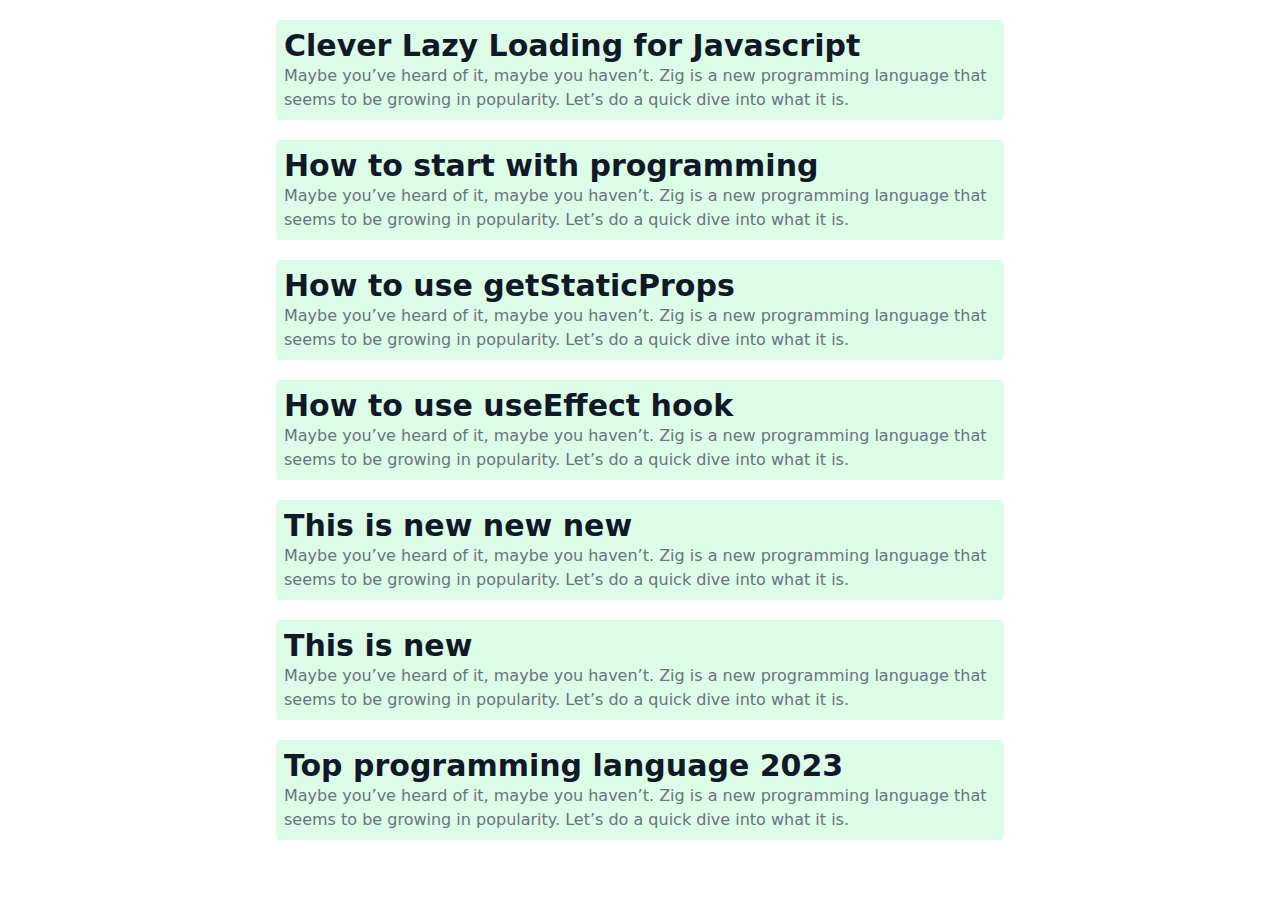
==== blogs/index.html @ 8b340e4c "pushing the html demo" ====
<!DOCTYPE html><html><head><meta charSet="utf-8"/><meta name="viewport" content="width=device-width"/><meta name="next-head-count" content="2"/><link rel="preload" href="/_next/static/css/0a3bbf85bc4229f4.css" as="style"/><link rel="stylesheet" href="/_next/static/css/0a3bbf85bc4229f4.css" data-n-g=""/><noscript data-n-css=""></noscript><script defer="" nomodule="" src="/_next/static/chunks/polyfills-c67a75d1b6f99dc8.js"></script><script src="/_next/static/chunks/webpack-69bfa6990bb9e155.js" defer=""></script><script src="/_next/static/chunks/framework-4556c45dd113b893.js" defer=""></script><script src="/_next/static/chunks/main-1a5ef2ee6643c975.js" defer=""></script><script src="/_next/static/chunks/pages/_app-eb9adc94ba1e5162.js" defer=""></script><script src="/_next/static/chunks/664-fe1f0ac1dd157bd4.js" defer=""></script><script src="/_next/static/chunks/pages/blogs-8a24fe1b45ade0fd.js" defer=""></script><script src="/_next/static/FHMvAPvZ71xVHQIT64Vzz/_buildManifest.js" defer=""></script><script src="/_next/static/FHMvAPvZ71xVHQIT64Vzz/_ssgManifest.js" defer=""></script></head><body><div id="__next"><div class="max-w-3xl mx-auto p-5 space-y-5"><div class="bg-green-100 p-2 rounded"><h1 class="text-gray-900 text-3xl font-semibold">Clever Lazy Loading for Javascript</h1><p class="text-gray-500">Maybe you’ve heard of it, maybe you haven’t. Zig is a new programming language that seems to be growing in popularity. Let’s do a quick dive into what it is.</p></div><div class="bg-green-100 p-2 rounded"><h1 class="text-gray-900 text-3xl font-semibold">How to start with programming</h1><p class="text-gray-500">Maybe you’ve heard of it, maybe you haven’t. Zig is a new programming language that seems to be growing in popularity. Let’s do a quick dive into what it is.</p></div><div class="bg-green-100 p-2 rounded"><h1 class="text-gray-900 text-3xl font-semibold">How to use getStaticProps</h1><p class="text-gray-500">Maybe you’ve heard of it, maybe you haven’t. Zig is a new programming language that seems to be growing in popularity. Let’s do a quick dive into what it is.</p></div><div class="bg-green-100 p-2 rounded"><h1 class="text-gray-900 text-3xl font-semibold">How to use useEffect hook</h1><p class="text-gray-500">Maybe you’ve heard of it, maybe you haven’t. Zig is a new programming language that seems to be growing in popularity. Let’s do a quick dive into what it is.</p></div><div class="bg-green-100 p-2 rounded"><h1 class="text-gray-900 text-3xl font-semibold">This is new new new</h1><p class="text-gray-500">Maybe you’ve heard of it, maybe you haven’t. Zig is a new programming language that seems to be growing in popularity. Let’s do a quick dive into what it is.</p></div><div class="bg-green-100 p-2 rounded"><h1 class="text-gray-900 text-3xl font-semibold">This is new</h1><p class="text-gray-500">Maybe you’ve heard of it, maybe you haven’t. Zig is a new programming language that seems to be growing in popularity. Let’s do a quick dive into what it is.</p></div><div class="bg-green-100 p-2 rounded"><h1 class="text-gray-900 text-3xl font-semibold">Top programming language 2023</h1><p class="text-gray-500">Maybe you’ve heard of it, maybe you haven’t. Zig is a new programming language that seems to be growing in popularity. Let’s do a quick dive into what it is.</p></div></div></div><script id="__NEXT_DATA__" type="application/json">{"props":{"pageProps":{"posts":[{"title":"Clever Lazy Loading for Javascript","meta":"Maybe you’ve heard of it, maybe you haven’t. Zig is a new programming language that seems to be growing in popularity. Let’s do a quick dive into what it is.","slug":"clever-lazy-loading-for-javascript"},{"title":"How to start with programming","meta":"Maybe you’ve heard of it, maybe you haven’t. Zig is a new programming language that seems to be growing in popularity. Let’s do a quick dive into what it is.","slug":"how-to-start-with-programming"},{"title":"How to use getStaticProps","meta":"Maybe you’ve heard of it, maybe you haven’t. Zig is a new programming language that seems to be growing in popularity. Let’s do a quick dive into what it is.","slug":"how-to-use-getstaticprops"},{"title":"How to use useEffect hook","meta":"Maybe you’ve heard of it, maybe you haven’t. Zig is a new programming language that seems to be growing in popularity. Let’s do a quick dive into what it is.","slug":"how-to-use-useEffect-hook"},{"title":"This is new new new","meta":"Maybe you’ve heard of it, maybe you haven’t. Zig is a new programming language that seems to be growing in popularity. Let’s do a quick dive into what it is.","slug":"this-is-new-no-two"},{"title":"This is new","meta":"Maybe you’ve heard of it, maybe you haven’t. Zig is a new programming language that seems to be growing in popularity. Let’s do a quick dive into what it is.","slug":"this-is-new"},{"title":"Top programming language 2023","meta":"Maybe you’ve heard of it, maybe you haven’t. Zig is a new programming language that seems to be growing in popularity. Let’s do a quick dive into what it is.","slug":"top-programming-language-2023"}]},"__N_SSG":true},"page":"/blogs","query":{},"buildId":"FHMvAPvZ71xVHQIT64Vzz","isFallback":false,"gsp":true,"scriptLoader":[]}</script></body></html>
---- _next/static/css/0a3bbf85bc4229f4.css ----
/*
! tailwindcss v3.3.1 | MIT License | https://tailwindcss.com
*/*,:after,:before{box-sizing:border-box;border:0 solid #e5e7eb}:after,:before{--tw-content:""}html{line-height:1.5;-webkit-text-size-adjust:100%;-moz-tab-size:4;-o-tab-size:4;tab-size:4;font-family:ui-sans-serif,system-ui,-apple-system,BlinkMacSystemFont,Segoe UI,Roboto,Helvetica Neue,Arial,Noto Sans,sans-serif,Apple Color Emoji,Segoe UI Emoji,Segoe UI Symbol,Noto Color Emoji;font-feature-settings:normal;font-variation-settings:normal}body{margin:0;line-height:inherit}hr{height:0;color:inherit;border-top-width:1px}abbr:where([title]){-webkit-text-decoration:underline dotted;text-decoration:underline dotted}h1,h2,h3,h4,h5,h6{font-size:inherit;font-weight:inherit}a{color:inherit;text-decoration:inherit}b,strong{font-weight:bolder}code,kbd,pre,samp{font-family:ui-monospace,SFMono-Regular,Menlo,Monaco,Consolas,Liberation Mono,Courier New,monospace;font-size:1em}small{font-size:80%}sub,sup{font-size:75%;line-height:0;position:relative;vertical-align:baseline}sub{bottom:-.25em}sup{top:-.5em}table{text-indent:0;border-color:inherit;border-collapse:collapse}button,input,optgroup,select,textarea{font-family:inherit;font-size:100%;font-weight:inherit;line-height:inherit;color:inherit;margin:0;padding:0}button,select{text-transform:none}[type=button],[type=reset],[type=submit],button{-webkit-appearance:button;background-color:transparent;background-image:none}:-moz-focusring{outline:auto}:-moz-ui-invalid{box-shadow:none}progress{vertical-align:baseline}::-webkit-inner-spin-button,::-webkit-outer-spin-button{height:auto}[type=search]{-webkit-appearance:textfield;outline-offset:-2px}::-webkit-search-decoration{-webkit-appearance:none}::-webkit-file-upload-button{-webkit-appearance:button;font:inherit}summary{display:list-item}blockquote,dd,dl,figure,h1,h2,h3,h4,h5,h6,hr,p,pre{margin:0}fieldset{margin:0}fieldset,legend{padding:0}menu,ol,ul{list-style:none;margin:0;padding:0}textarea{resize:vertical}input::-moz-placeholder,textarea::-moz-placeholder{opacity:1;color:#9ca3af}input::placeholder,textarea::placeholder{opacity:1;color:#9ca3af}[role=button],button{cursor:pointer}:disabled{cursor:default}audio,canvas,embed,iframe,img,object,svg,video{display:block;vertical-align:middle}img,video{max-width:100%;height:auto}[hidden]{display:none}*,:after,:before{--tw-border-spacing-x:0;--tw-border-spacing-y:0;--tw-translate-x:0;--tw-translate-y:0;--tw-rotate:0;--tw-skew-x:0;--tw-skew-y:0;--tw-scale-x:1;--tw-scale-y:1;--tw-pan-x: ;--tw-pan-y: ;--tw-pinch-zoom: ;--tw-scroll-snap-strictness:proximity;--tw-ordinal: ;--tw-slashed-zero: ;--tw-numeric-figure: ;--tw-numeric-spacing: ;--tw-numeric-fraction: ;--tw-ring-inset: ;--tw-ring-offset-width:0px;--tw-ring-offset-color:#fff;--tw-ring-color:rgba(59,130,246,.5);--tw-ring-offset-shadow:0 0 #0000;--tw-ring-shadow:0 0 #0000;--tw-shadow:0 0 #0000;--tw-shadow-colored:0 0 #0000;--tw-blur: ;--tw-brightness: ;--tw-contrast: ;--tw-grayscale: ;--tw-hue-rotate: ;--tw-invert: ;--tw-saturate: ;--tw-sepia: ;--tw-drop-shadow: ;--tw-backdrop-blur: ;--tw-backdrop-brightness: ;--tw-backdrop-contrast: ;--tw-backdrop-grayscale: ;--tw-backdrop-hue-rotate: ;--tw-backdrop-invert: ;--tw-backdrop-opacity: ;--tw-backdrop-saturate: ;--tw-backdrop-sepia: }::backdrop{--tw-border-spacing-x:0;--tw-border-spacing-y:0;--tw-translate-x:0;--tw-translate-y:0;--tw-rotate:0;--tw-skew-x:0;--tw-skew-y:0;--tw-scale-x:1;--tw-scale-y:1;--tw-pan-x: ;--tw-pan-y: ;--tw-pinch-zoom: ;--tw-scroll-snap-strictness:proximity;--tw-ordinal: ;--tw-slashed-zero: ;--tw-numeric-figure: ;--tw-numeric-spacing: ;--tw-numeric-fraction: ;--tw-ring-inset: ;--tw-ring-offset-width:0px;--tw-ring-offset-color:#fff;--tw-ring-color:rgba(59,130,246,.5);--tw-ring-offset-shadow:0 0 #0000;--tw-ring-shadow:0 0 #0000;--tw-shadow:0 0 #0000;--tw-shadow-colored:0 0 #0000;--tw-blur: ;--tw-brightness: ;--tw-contrast: ;--tw-grayscale: ;--tw-hue-rotate: ;--tw-invert: ;--tw-saturate: ;--tw-sepia: ;--tw-drop-shadow: ;--tw-backdrop-blur: ;--tw-backdrop-brightness: ;--tw-backdrop-contrast: ;--tw-backdrop-grayscale: ;--tw-backdrop-hue-rotate: ;--tw-backdrop-invert: ;--tw-backdrop-opacity: ;--tw-backdrop-saturate: ;--tw-backdrop-sepia: }.prose{color:var(--tw-prose-body);max-width:65ch}.prose :where(p):not(:where([class~=not-prose] *)){margin-top:1.25em;margin-bottom:1.25em}.prose :where([class~=lead]):not(:where([class~=not-prose] *)){color:var(--tw-prose-lead);font-size:1.25em;line-height:1.6;margin-top:1.2em;margin-bottom:1.2em}.prose :where(a):not(:where([class~=not-prose] *)){color:var(--tw-prose-links);text-decoration:underline;font-weight:500}.prose :where(strong):not(:where([class~=not-prose] *)){color:var(--tw-prose-bold);font-weight:600}.prose :where(a strong):not(:where([class~=not-prose] *)){color:inherit}.prose :where(blockquote strong):not(:where([class~=not-prose] *)){color:inherit}.prose :where(thead th strong):not(:where([class~=not-prose] *)){color:inherit}.prose :where(ol):not(:where([class~=not-prose] *)){list-style-type:decimal;margin-top:1.25em;margin-bottom:1.25em;padding-left:1.625em}.prose :where(ol[type=A]):not(:where([class~=not-prose] *)){list-style-type:upper-alpha}.prose :where(ol[type=a]):not(:where([class~=not-prose] *)){list-style-type:lower-alpha}.prose :where(ol[type=A s]):not(:where([class~=not-prose] *)){list-style-type:upper-alpha}.prose :where(ol[type=a s]):not(:where([class~=not-prose] *)){list-style-type:lower-alpha}.prose :where(ol[type=I]):not(:where([class~=not-prose] *)){list-style-type:upper-roman}.prose :where(ol[type=i]):not(:where([class~=not-prose] *)){list-style-type:lower-roman}.prose :where(ol[type=I s]):not(:where([class~=not-prose] *)){list-style-type:upper-roman}.prose :where(ol[type=i s]):not(:where([class~=not-prose] *)){list-style-type:lower-roman}.prose :where(ol[type="1"]):not(:where([class~=not-prose] *)){list-style-type:decimal}.prose :where(ul):not(:where([class~=not-prose] *)){list-style-type:disc;margin-top:1.25em;margin-bottom:1.25em;padding-left:1.625em}.prose :where(ol>li):not(:where([class~=not-prose] *))::marker{font-weight:400;color:var(--tw-prose-counters)}.prose :where(ul>li):not(:where([class~=not-prose] *))::marker{color:var(--tw-prose-bullets)}.prose :where(hr):not(:where([class~=not-prose] *)){border-color:var(--tw-prose-hr);border-top-width:1px;margin-top:3em;margin-bottom:3em}.prose :where(blockquote):not(:where([class~=not-prose] *)){font-weight:500;font-style:italic;color:var(--tw-prose-quotes);border-left-width:.25rem;border-left-color:var(--tw-prose-quote-borders);quotes:"\201C""\201D""\2018""\2019";margin-top:1.6em;margin-bottom:1.6em;padding-left:1em}.prose :where(blockquote p:first-of-type):not(:where([class~=not-prose] *)):before{content:open-quote}.prose :where(blockquote p:last-of-type):not(:where([class~=not-prose] *)):after{content:close-quote}.prose :where(h1):not(:where([class~=not-prose] *)){color:var(--tw-prose-headings);font-weight:800;font-size:2.25em;margin-top:0;margin-bottom:.8888889em;line-height:1.1111111}.prose :where(h1 strong):not(:where([class~=not-prose] *)){font-weight:900;color:inherit}.prose :where(h2):not(:where([class~=not-prose] *)){color:var(--tw-prose-headings);font-weight:700;font-size:1.5em;margin-top:2em;margin-bottom:1em;line-height:1.3333333}.prose :where(h2 strong):not(:where([class~=not-prose] *)){font-weight:800;color:inherit}.prose :where(h3):not(:where([class~=not-prose] *)){color:var(--tw-prose-headings);font-weight:600;font-size:1.25em;margin-top:1.6em;margin-bottom:.6em;line-height:1.6}.prose :where(h3 strong):not(:where([class~=not-prose] *)){font-weight:700;color:inherit}.prose :where(h4):not(:where([class~=not-prose] *)){color:var(--tw-prose-headings);font-weight:600;margin-top:1.5em;margin-bottom:.5em;line-height:1.5}.prose :where(h4 strong):not(:where([class~=not-prose] *)){font-weight:700;color:inherit}.prose :where(img):not(:where([class~=not-prose] *)){margin-top:2em;margin-bottom:2em}.prose :where(figure>*):not(:where([class~=not-prose] *)){margin-top:0;margin-bottom:0}.prose :where(figcaption):not(:where([class~=not-prose] *)){color:var(--tw-prose-captions);font-size:.875em;line-height:1.4285714;margin-top:.8571429em}.prose :where(code):not(:where([class~=not-prose] *)){color:var(--tw-prose-code);font-weight:600;font-size:.875em}.prose :where(code):not(:where([class~=not-prose] *)):before{content:"`"}.prose :where(code):not(:where([class~=not-prose] *)):after{content:"`"}.prose :where(a code):not(:where([class~=not-prose] *)){color:inherit}.prose :where(h1 code):not(:where([class~=not-prose] *)){color:inherit}.prose :where(h2 code):not(:where([class~=not-prose] *)){color:inherit;font-size:.875em}.prose :where(h3 code):not(:where([class~=not-prose] *)){color:inherit;font-size:.9em}.prose :where(h4 code):not(:where([class~=not-prose] *)){color:inherit}.prose :where(blockquote code):not(:where([class~=not-prose] *)){color:inherit}.prose :where(thead th code):not(:where([class~=not-prose] *)){color:inherit}.prose :where(pre):not(:where([class~=not-prose] *)){color:var(--tw-prose-pre-code);background-color:var(--tw-prose-pre-bg);overflow-x:auto;font-weight:400;font-size:.875em;line-height:1.7142857;margin-top:1.7142857em;margin-bottom:1.7142857em;border-radius:.375rem;padding:.8571429em 1.1428571em}.prose :where(pre code):not(:where([class~=not-prose] *)){background-color:transparent;border-width:0;border-radius:0;padding:0;font-weight:inherit;color:inherit;font-size:inherit;font-family:inherit;line-height:inherit}.prose :where(pre code):not(:where([class~=not-prose] *)):before{content:none}.prose :where(pre code):not(:where([class~=not-prose] *)):after{content:none}.prose :where(table):not(:where([class~=not-prose] *)){width:100%;table-layout:auto;text-align:left;margin-top:2em;margin-bottom:2em;font-size:.875em;line-height:1.7142857}.prose :where(thead):not(:where([class~=not-prose] *)){border-bottom-width:1px;border-bottom-color:var(--tw-prose-th-borders)}.prose :where(thead th):not(:where([class~=not-prose] *)){color:var(--tw-prose-headings);font-weight:600;vertical-align:bottom;padding-right:.5714286em;padding-bottom:.5714286em;padding-left:.5714286em}.prose :where(tbody tr):not(:where([class~=not-prose] *)){border-bottom-width:1px;border-bottom-color:var(--tw-prose-td-borders)}.prose :where(tbody tr:last-child):not(:where([class~=not-prose] *)){border-bottom-width:0}.prose :where(tbody td):not(:where([class~=not-prose] *)){vertical-align:baseline}.prose :where(tfoot):not(:where([class~=not-prose] *)){border-top-width:1px;border-top-color:var(--tw-prose-th-borders)}.prose :where(tfoot td):not(:where([class~=not-prose] *)){vertical-align:top}.prose{--tw-prose-body:#374151;--tw-prose-headings:#111827;--tw-prose-lead:#4b5563;--tw-prose-links:#111827;--tw-prose-bold:#111827;--tw-prose-counters:#6b7280;--tw-prose-bullets:#d1d5db;--tw-prose-hr:#e5e7eb;--tw-prose-quotes:#111827;--tw-prose-quote-borders:#e5e7eb;--tw-prose-captions:#6b7280;--tw-prose-code:#111827;--tw-prose-pre-code:#e5e7eb;--tw-prose-pre-bg:#1f2937;--tw-prose-th-borders:#d1d5db;--tw-prose-td-borders:#e5e7eb;--tw-prose-invert-body:#d1d5db;--tw-prose-invert-headings:#fff;--tw-prose-invert-lead:#9ca3af;--tw-prose-invert-links:#fff;--tw-prose-invert-bold:#fff;--tw-prose-invert-counters:#9ca3af;--tw-prose-invert-bullets:#4b5563;--tw-prose-invert-hr:#374151;--tw-prose-invert-quotes:#f3f4f6;--tw-prose-invert-quote-borders:#374151;--tw-prose-invert-captions:#9ca3af;--tw-prose-invert-code:#fff;--tw-prose-invert-pre-code:#d1d5db;--tw-prose-invert-pre-bg:rgba(0,0,0,.5);--tw-prose-invert-th-borders:#4b5563;--tw-prose-invert-td-borders:#374151;font-size:1rem;line-height:1.75}.prose :where(video):not(:where([class~=not-prose] *)){margin-top:2em;margin-bottom:2em}.prose :where(figure):not(:where([class~=not-prose] *)){margin-top:2em;margin-bottom:2em}.prose :where(li):not(:where([class~=not-prose] *)){margin-top:.5em;margin-bottom:.5em}.prose :where(ol>li):not(:where([class~=not-prose] *)){padding-left:.375em}.prose :where(ul>li):not(:where([class~=not-prose] *)){padding-left:.375em}.prose :where(.prose>ul>li p):not(:where([class~=not-prose] *)){margin-top:.75em;margin-bottom:.75em}.prose :where(.prose>ul>li>:first-child):not(:where([class~=not-prose] *)){margin-top:1.25em}.prose :where(.prose>ul>li>:last-child):not(:where([class~=not-prose] *)){margin-bottom:1.25em}.prose :where(.prose>ol>li>:first-child):not(:where([class~=not-prose] *)){margin-top:1.25em}.prose :where(.prose>ol>li>:last-child):not(:where([class~=not-prose] *)){margin-bottom:1.25em}.prose :where(ul ul,ul ol,ol ul,ol ol):not(:where([class~=not-prose] *)){margin-top:.75em;margin-bottom:.75em}.prose :where(hr+*):not(:where([class~=not-prose] *)){margin-top:0}.prose :where(h2+*):not(:where([class~=not-prose] *)){margin-top:0}.prose :where(h3+*):not(:where([class~=not-prose] *)){margin-top:0}.prose :where(h4+*):not(:where([class~=not-prose] *)){margin-top:0}.prose :where(thead th:first-child):not(:where([class~=not-prose] *)){padding-left:0}.prose :where(thead th:last-child):not(:where([class~=not-prose] *)){padding-right:0}.prose :where(tbody td,tfoot td):not(:where([class~=not-prose] *)){padding:.5714286em}.prose :where(tbody td:first-child,tfoot td:first-child):not(:where([class~=not-prose] *)){padding-left:0}.prose :where(tbody td:last-child,tfoot td:last-child):not(:where([class~=not-prose] *)){padding-right:0}.prose :where(.prose>:first-child):not(:where([class~=not-prose] *)){margin-top:0}.prose :where(.prose>:last-child):not(:where([class~=not-prose] *)){margin-bottom:0}.static{position:static}.mx-auto{margin-left:auto;margin-right:auto}.block{display:block}.max-w-3xl{max-width:48rem}.space-y-5>:not([hidden])~:not([hidden]){--tw-space-y-reverse:0;margin-top:calc(1.25rem * calc(1 - var(--tw-space-y-reverse)));margin-bottom:calc(1.25rem * var(--tw-space-y-reverse))}.rounded{border-radius:.25rem}.bg-green-100{--tw-bg-opacity:1;background-color:rgb(220 252 231/var(--tw-bg-opacity))}.p-2{padding:.5rem}.p-5{padding:1.25rem}.py-5{padding-top:1.25rem;padding-bottom:1.25rem}.pb-20{padding-bottom:5rem}.text-2xl{font-size:1.5rem;line-height:2rem}.text-3xl{font-size:1.875rem;line-height:2.25rem}.font-semibold{font-weight:600}.text-gray-500{--tw-text-opacity:1;color:rgb(107 114 128/var(--tw-text-opacity))}.text-gray-900{--tw-text-opacity:1;color:rgb(17 24 39/var(--tw-text-opacity))}
---- _next/static/css/0a3bbf85bc4229f4.css ----
/*
! tailwindcss v3.3.1 | MIT License | https://tailwindcss.com
*/*,:after,:before{box-sizing:border-box;border:0 solid #e5e7eb}:after,:before{--tw-content:""}html{line-height:1.5;-webkit-text-size-adjust:100%;-moz-tab-size:4;-o-tab-size:4;tab-size:4;font-family:ui-sans-serif,system-ui,-apple-system,BlinkMacSystemFont,Segoe UI,Roboto,Helvetica Neue,Arial,Noto Sans,sans-serif,Apple Color Emoji,Segoe UI Emoji,Segoe UI Symbol,Noto Color Emoji;font-feature-settings:normal;font-variation-settings:normal}body{margin:0;line-height:inherit}hr{height:0;color:inherit;border-top-width:1px}abbr:where([title]){-webkit-text-decoration:underline dotted;text-decoration:underline dotted}h1,h2,h3,h4,h5,h6{font-size:inherit;font-weight:inherit}a{color:inherit;text-decoration:inherit}b,strong{font-weight:bolder}code,kbd,pre,samp{font-family:ui-monospace,SFMono-Regular,Menlo,Monaco,Consolas,Liberation Mono,Courier New,monospace;font-size:1em}small{font-size:80%}sub,sup{font-size:75%;line-height:0;position:relative;vertical-align:baseline}sub{bottom:-.25em}sup{top:-.5em}table{text-indent:0;border-color:inherit;border-collapse:collapse}button,input,optgroup,select,textarea{font-family:inherit;font-size:100%;font-weight:inherit;line-height:inherit;color:inherit;margin:0;padding:0}button,select{text-transform:none}[type=button],[type=reset],[type=submit],button{-webkit-appearance:button;background-color:transparent;background-image:none}:-moz-focusring{outline:auto}:-moz-ui-invalid{box-shadow:none}progress{vertical-align:baseline}::-webkit-inner-spin-button,::-webkit-outer-spin-button{height:auto}[type=search]{-webkit-appearance:textfield;outline-offset:-2px}::-webkit-search-decoration{-webkit-appearance:none}::-webkit-file-upload-button{-webkit-appearance:button;font:inherit}summary{display:list-item}blockquote,dd,dl,figure,h1,h2,h3,h4,h5,h6,hr,p,pre{margin:0}fieldset{margin:0}fieldset,legend{padding:0}menu,ol,ul{list-style:none;margin:0;padding:0}textarea{resize:vertical}input::-moz-placeholder,textarea::-moz-placeholder{opacity:1;color:#9ca3af}input::placeholder,textarea::placeholder{opacity:1;color:#9ca3af}[role=button],button{cursor:pointer}:disabled{cursor:default}audio,canvas,embed,iframe,img,object,svg,video{display:block;vertical-align:middle}img,video{max-width:100%;height:auto}[hidden]{display:none}*,:after,:before{--tw-border-spacing-x:0;--tw-border-spacing-y:0;--tw-translate-x:0;--tw-translate-y:0;--tw-rotate:0;--tw-skew-x:0;--tw-skew-y:0;--tw-scale-x:1;--tw-scale-y:1;--tw-pan-x: ;--tw-pan-y: ;--tw-pinch-zoom: ;--tw-scroll-snap-strictness:proximity;--tw-ordinal: ;--tw-slashed-zero: ;--tw-numeric-figure: ;--tw-numeric-spacing: ;--tw-numeric-fraction: ;--tw-ring-inset: ;--tw-ring-offset-width:0px;--tw-ring-offset-color:#fff;--tw-ring-color:rgba(59,130,246,.5);--tw-ring-offset-shadow:0 0 #0000;--tw-ring-shadow:0 0 #0000;--tw-shadow:0 0 #0000;--tw-shadow-colored:0 0 #0000;--tw-blur: ;--tw-brightness: ;--tw-contrast: ;--tw-grayscale: ;--tw-hue-rotate: ;--tw-invert: ;--tw-saturate: ;--tw-sepia: ;--tw-drop-shadow: ;--tw-backdrop-blur: ;--tw-backdrop-brightness: ;--tw-backdrop-contrast: ;--tw-backdrop-grayscale: ;--tw-backdrop-hue-rotate: ;--tw-backdrop-invert: ;--tw-backdrop-opacity: ;--tw-backdrop-saturate: ;--tw-backdrop-sepia: }::backdrop{--tw-border-spacing-x:0;--tw-border-spacing-y:0;--tw-translate-x:0;--tw-translate-y:0;--tw-rotate:0;--tw-skew-x:0;--tw-skew-y:0;--tw-scale-x:1;--tw-scale-y:1;--tw-pan-x: ;--tw-pan-y: ;--tw-pinch-zoom: ;--tw-scroll-snap-strictness:proximity;--tw-ordinal: ;--tw-slashed-zero: ;--tw-numeric-figure: ;--tw-numeric-spacing: ;--tw-numeric-fraction: ;--tw-ring-inset: ;--tw-ring-offset-width:0px;--tw-ring-offset-color:#fff;--tw-ring-color:rgba(59,130,246,.5);--tw-ring-offset-shadow:0 0 #0000;--tw-ring-shadow:0 0 #0000;--tw-shadow:0 0 #0000;--tw-shadow-colored:0 0 #0000;--tw-blur: ;--tw-brightness: ;--tw-contrast: ;--tw-grayscale: ;--tw-hue-rotate: ;--tw-invert: ;--tw-saturate: ;--tw-sepia: ;--tw-drop-shadow: ;--tw-backdrop-blur: ;--tw-backdrop-brightness: ;--tw-backdrop-contrast: ;--tw-backdrop-grayscale: ;--tw-backdrop-hue-rotate: ;--tw-backdrop-invert: ;--tw-backdrop-opacity: ;--tw-backdrop-saturate: ;--tw-backdrop-sepia: }.prose{color:var(--tw-prose-body);max-width:65ch}.prose :where(p):not(:where([class~=not-prose] *)){margin-top:1.25em;margin-bottom:1.25em}.prose :where([class~=lead]):not(:where([class~=not-prose] *)){color:var(--tw-prose-lead);font-size:1.25em;line-height:1.6;margin-top:1.2em;margin-bottom:1.2em}.prose :where(a):not(:where([class~=not-prose] *)){color:var(--tw-prose-links);text-decoration:underline;font-weight:500}.prose :where(strong):not(:where([class~=not-prose] *)){color:var(--tw-prose-bold);font-weight:600}.prose :where(a strong):not(:where([class~=not-prose] *)){color:inherit}.prose :where(blockquote strong):not(:where([class~=not-prose] *)){color:inherit}.prose :where(thead th strong):not(:where([class~=not-prose] *)){color:inherit}.prose :where(ol):not(:where([class~=not-prose] *)){list-style-type:decimal;margin-top:1.25em;margin-bottom:1.25em;padding-left:1.625em}.prose :where(ol[type=A]):not(:where([class~=not-prose] *)){list-style-type:upper-alpha}.prose :where(ol[type=a]):not(:where([class~=not-prose] *)){list-style-type:lower-alpha}.prose :where(ol[type=A s]):not(:where([class~=not-prose] *)){list-style-type:upper-alpha}.prose :where(ol[type=a s]):not(:where([class~=not-prose] *)){list-style-type:lower-alpha}.prose :where(ol[type=I]):not(:where([class~=not-prose] *)){list-style-type:upper-roman}.prose :where(ol[type=i]):not(:where([class~=not-prose] *)){list-style-type:lower-roman}.prose :where(ol[type=I s]):not(:where([class~=not-prose] *)){list-style-type:upper-roman}.prose :where(ol[type=i s]):not(:where([class~=not-prose] *)){list-style-type:lower-roman}.prose :where(ol[type="1"]):not(:where([class~=not-prose] *)){list-style-type:decimal}.prose :where(ul):not(:where([class~=not-prose] *)){list-style-type:disc;margin-top:1.25em;margin-bottom:1.25em;padding-left:1.625em}.prose :where(ol>li):not(:where([class~=not-prose] *))::marker{font-weight:400;color:var(--tw-prose-counters)}.prose :where(ul>li):not(:where([class~=not-prose] *))::marker{color:var(--tw-prose-bullets)}.prose :where(hr):not(:where([class~=not-prose] *)){border-color:var(--tw-prose-hr);border-top-width:1px;margin-top:3em;margin-bottom:3em}.prose :where(blockquote):not(:where([class~=not-prose] *)){font-weight:500;font-style:italic;color:var(--tw-prose-quotes);border-left-width:.25rem;border-left-color:var(--tw-prose-quote-borders);quotes:"\201C""\201D""\2018""\2019";margin-top:1.6em;margin-bottom:1.6em;padding-left:1em}.prose :where(blockquote p:first-of-type):not(:where([class~=not-prose] *)):before{content:open-quote}.prose :where(blockquote p:last-of-type):not(:where([class~=not-prose] *)):after{content:close-quote}.prose :where(h1):not(:where([class~=not-prose] *)){color:var(--tw-prose-headings);font-weight:800;font-size:2.25em;margin-top:0;margin-bottom:.8888889em;line-height:1.1111111}.prose :where(h1 strong):not(:where([class~=not-prose] *)){font-weight:900;color:inherit}.prose :where(h2):not(:where([class~=not-prose] *)){color:var(--tw-prose-headings);font-weight:700;font-size:1.5em;margin-top:2em;margin-bottom:1em;line-height:1.3333333}.prose :where(h2 strong):not(:where([class~=not-prose] *)){font-weight:800;color:inherit}.prose :where(h3):not(:where([class~=not-prose] *)){color:var(--tw-prose-headings);font-weight:600;font-size:1.25em;margin-top:1.6em;margin-bottom:.6em;line-height:1.6}.prose :where(h3 strong):not(:where([class~=not-prose] *)){font-weight:700;color:inherit}.prose :where(h4):not(:where([class~=not-prose] *)){color:var(--tw-prose-headings);font-weight:600;margin-top:1.5em;margin-bottom:.5em;line-height:1.5}.prose :where(h4 strong):not(:where([class~=not-prose] *)){font-weight:700;color:inherit}.prose :where(img):not(:where([class~=not-prose] *)){margin-top:2em;margin-bottom:2em}.prose :where(figure>*):not(:where([class~=not-prose] *)){margin-top:0;margin-bottom:0}.prose :where(figcaption):not(:where([class~=not-prose] *)){color:var(--tw-prose-captions);font-size:.875em;line-height:1.4285714;margin-top:.8571429em}.prose :where(code):not(:where([class~=not-prose] *)){color:var(--tw-prose-code);font-weight:600;font-size:.875em}.prose :where(code):not(:where([class~=not-prose] *)):before{content:"`"}.prose :where(code):not(:where([class~=not-prose] *)):after{content:"`"}.prose :where(a code):not(:where([class~=not-prose] *)){color:inherit}.prose :where(h1 code):not(:where([class~=not-prose] *)){color:inherit}.prose :where(h2 code):not(:where([class~=not-prose] *)){color:inherit;font-size:.875em}.prose :where(h3 code):not(:where([class~=not-prose] *)){color:inherit;font-size:.9em}.prose :where(h4 code):not(:where([class~=not-prose] *)){color:inherit}.prose :where(blockquote code):not(:where([class~=not-prose] *)){color:inherit}.prose :where(thead th code):not(:where([class~=not-prose] *)){color:inherit}.prose :where(pre):not(:where([class~=not-prose] *)){color:var(--tw-prose-pre-code);background-color:var(--tw-prose-pre-bg);overflow-x:auto;font-weight:400;font-size:.875em;line-height:1.7142857;margin-top:1.7142857em;margin-bottom:1.7142857em;border-radius:.375rem;padding:.8571429em 1.1428571em}.prose :where(pre code):not(:where([class~=not-prose] *)){background-color:transparent;border-width:0;border-radius:0;padding:0;font-weight:inherit;color:inherit;font-size:inherit;font-family:inherit;line-height:inherit}.prose :where(pre code):not(:where([class~=not-prose] *)):before{content:none}.prose :where(pre code):not(:where([class~=not-prose] *)):after{content:none}.prose :where(table):not(:where([class~=not-prose] *)){width:100%;table-layout:auto;text-align:left;margin-top:2em;margin-bottom:2em;font-size:.875em;line-height:1.7142857}.prose :where(thead):not(:where([class~=not-prose] *)){border-bottom-width:1px;border-bottom-color:var(--tw-prose-th-borders)}.prose :where(thead th):not(:where([class~=not-prose] *)){color:var(--tw-prose-headings);font-weight:600;vertical-align:bottom;padding-right:.5714286em;padding-bottom:.5714286em;padding-left:.5714286em}.prose :where(tbody tr):not(:where([class~=not-prose] *)){border-bottom-width:1px;border-bottom-color:var(--tw-prose-td-borders)}.prose :where(tbody tr:last-child):not(:where([class~=not-prose] *)){border-bottom-width:0}.prose :where(tbody td):not(:where([class~=not-prose] *)){vertical-align:baseline}.prose :where(tfoot):not(:where([class~=not-prose] *)){border-top-width:1px;border-top-color:var(--tw-prose-th-borders)}.prose :where(tfoot td):not(:where([class~=not-prose] *)){vertical-align:top}.prose{--tw-prose-body:#374151;--tw-prose-headings:#111827;--tw-prose-lead:#4b5563;--tw-prose-links:#111827;--tw-prose-bold:#111827;--tw-prose-counters:#6b7280;--tw-prose-bullets:#d1d5db;--tw-prose-hr:#e5e7eb;--tw-prose-quotes:#111827;--tw-prose-quote-borders:#e5e7eb;--tw-prose-captions:#6b7280;--tw-prose-code:#111827;--tw-prose-pre-code:#e5e7eb;--tw-prose-pre-bg:#1f2937;--tw-prose-th-borders:#d1d5db;--tw-prose-td-borders:#e5e7eb;--tw-prose-invert-body:#d1d5db;--tw-prose-invert-headings:#fff;--tw-prose-invert-lead:#9ca3af;--tw-prose-invert-links:#fff;--tw-prose-invert-bold:#fff;--tw-prose-invert-counters:#9ca3af;--tw-prose-invert-bullets:#4b5563;--tw-prose-invert-hr:#374151;--tw-prose-invert-quotes:#f3f4f6;--tw-prose-invert-quote-borders:#374151;--tw-prose-invert-captions:#9ca3af;--tw-prose-invert-code:#fff;--tw-prose-invert-pre-code:#d1d5db;--tw-prose-invert-pre-bg:rgba(0,0,0,.5);--tw-prose-invert-th-borders:#4b5563;--tw-prose-invert-td-borders:#374151;font-size:1rem;line-height:1.75}.prose :where(video):not(:where([class~=not-prose] *)){margin-top:2em;margin-bottom:2em}.prose :where(figure):not(:where([class~=not-prose] *)){margin-top:2em;margin-bottom:2em}.prose :where(li):not(:where([class~=not-prose] *)){margin-top:.5em;margin-bottom:.5em}.prose :where(ol>li):not(:where([class~=not-prose] *)){padding-left:.375em}.prose :where(ul>li):not(:where([class~=not-prose] *)){padding-left:.375em}.prose :where(.prose>ul>li p):not(:where([class~=not-prose] *)){margin-top:.75em;margin-bottom:.75em}.prose :where(.prose>ul>li>:first-child):not(:where([class~=not-prose] *)){margin-top:1.25em}.prose :where(.prose>ul>li>:last-child):not(:where([class~=not-prose] *)){margin-bottom:1.25em}.prose :where(.prose>ol>li>:first-child):not(:where([class~=not-prose] *)){margin-top:1.25em}.prose :where(.prose>ol>li>:last-child):not(:where([class~=not-prose] *)){margin-bottom:1.25em}.prose :where(ul ul,ul ol,ol ul,ol ol):not(:where([class~=not-prose] *)){margin-top:.75em;margin-bottom:.75em}.prose :where(hr+*):not(:where([class~=not-prose] *)){margin-top:0}.prose :where(h2+*):not(:where([class~=not-prose] *)){margin-top:0}.prose :where(h3+*):not(:where([class~=not-prose] *)){margin-top:0}.prose :where(h4+*):not(:where([class~=not-prose] *)){margin-top:0}.prose :where(thead th:first-child):not(:where([class~=not-prose] *)){padding-left:0}.prose :where(thead th:last-child):not(:where([class~=not-prose] *)){padding-right:0}.prose :where(tbody td,tfoot td):not(:where([class~=not-prose] *)){padding:.5714286em}.prose :where(tbody td:first-child,tfoot td:first-child):not(:where([class~=not-prose] *)){padding-left:0}.prose :where(tbody td:last-child,tfoot td:last-child):not(:where([class~=not-prose] *)){padding-right:0}.prose :where(.prose>:first-child):not(:where([class~=not-prose] *)){margin-top:0}.prose :where(.prose>:last-child):not(:where([class~=not-prose] *)){margin-bottom:0}.static{position:static}.mx-auto{margin-left:auto;margin-right:auto}.block{display:block}.max-w-3xl{max-width:48rem}.space-y-5>:not([hidden])~:not([hidden]){--tw-space-y-reverse:0;margin-top:calc(1.25rem * calc(1 - var(--tw-space-y-reverse)));margin-bottom:calc(1.25rem * var(--tw-space-y-reverse))}.rounded{border-radius:.25rem}.bg-green-100{--tw-bg-opacity:1;background-color:rgb(220 252 231/var(--tw-bg-opacity))}.p-2{padding:.5rem}.p-5{padding:1.25rem}.py-5{padding-top:1.25rem;padding-bottom:1.25rem}.pb-20{padding-bottom:5rem}.text-2xl{font-size:1.5rem;line-height:2rem}.text-3xl{font-size:1.875rem;line-height:2.25rem}.font-semibold{font-weight:600}.text-gray-500{--tw-text-opacity:1;color:rgb(107 114 128/var(--tw-text-opacity))}.text-gray-900{--tw-text-opacity:1;color:rgb(17 24 39/var(--tw-text-opacity))}
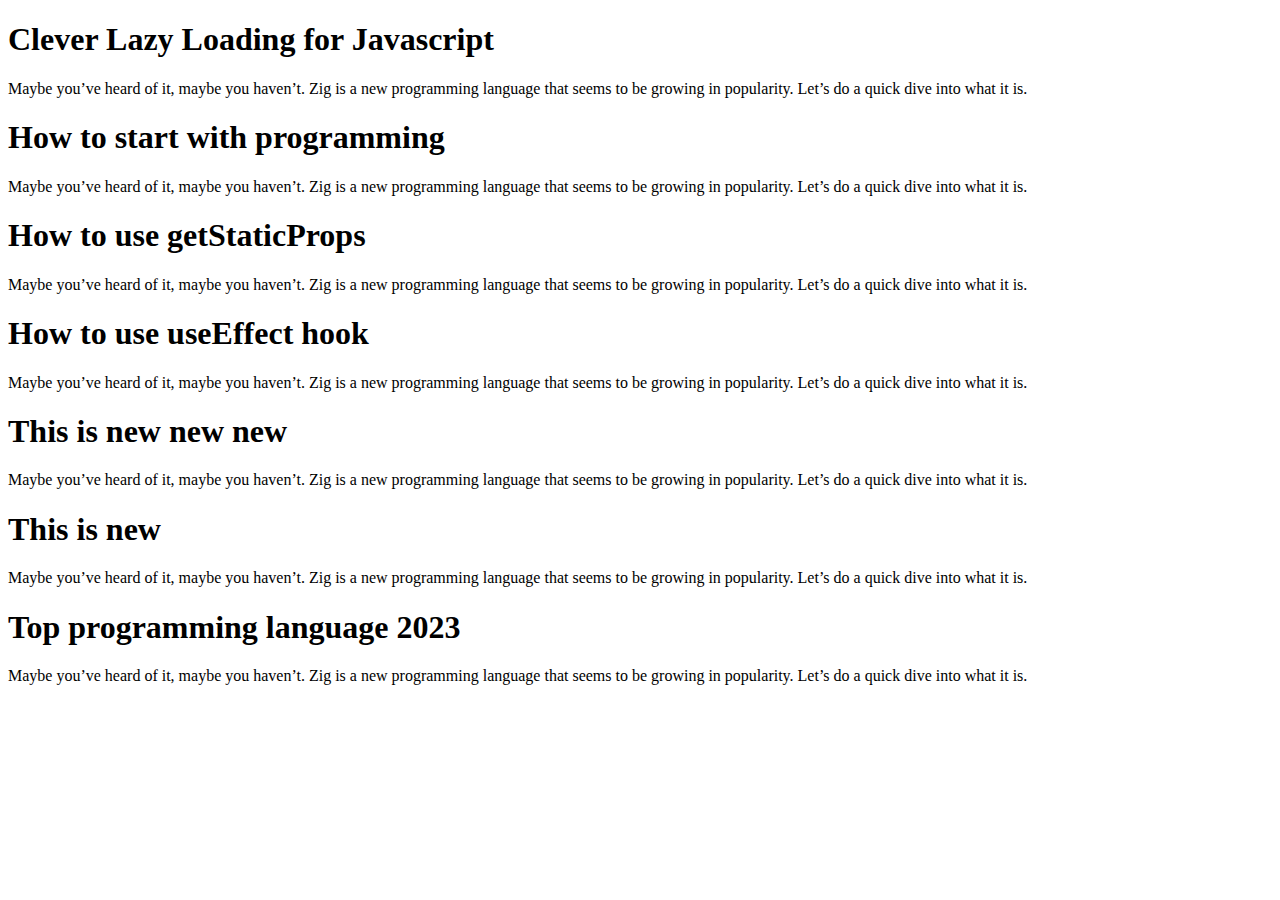
==== commit b3f0f3ae: "trying the demo" ====
--- a/blogs/index.html
+++ b/blogs/index.html
@@ -1 +1 @@
-<!DOCTYPE html><html><head><meta charSet="utf-8"/><meta name="viewport" content="width=device-width"/><meta name="next-head-count" content="2"/><link rel="preload" href="/_next/static/css/0a3bbf85bc4229f4.css" as="style"/><link rel="stylesheet" href="/_next/static/css/0a3bbf85bc4229f4.css" data-n-g=""/><noscript data-n-css=""></noscript><script defer="" nomodule="" src="/_next/static/chunks/polyfills-c67a75d1b6f99dc8.js"></script><script src="/_next/static/chunks/webpack-69bfa6990bb9e155.js" defer=""></script><script src="/_next/static/chunks/framework-4556c45dd113b893.js" defer=""></script><script src="/_next/static/chunks/main-1a5ef2ee6643c975.js" defer=""></script><script src="/_next/static/chunks/pages/_app-eb9adc94ba1e5162.js" defer=""></script><script src="/_next/static/chunks/664-fe1f0ac1dd157bd4.js" defer=""></script><script src="/_next/static/chunks/pages/blogs-8a24fe1b45ade0fd.js" defer=""></script><script src="/_next/static/FHMvAPvZ71xVHQIT64Vzz/_buildManifest.js" defer=""></script><script src="/_next/static/FHMvAPvZ71xVHQIT64Vzz/_ssgManifest.js" defer=""></script></head><body><div id="__next"><div class="max-w-3xl mx-auto p-5 space-y-5"><div class="bg-green-100 p-2 rounded"><h1 class="text-gray-900 text-3xl font-semibold">Clever Lazy Loading for Javascript</h1><p class="text-gray-500">Maybe you’ve heard of it, maybe you haven’t. Zig is a new programming language that seems to be growing in popularity. Let’s do a quick dive into what it is.</p></div><div class="bg-green-100 p-2 rounded"><h1 class="text-gray-900 text-3xl font-semibold">How to start with programming</h1><p class="text-gray-500">Maybe you’ve heard of it, maybe you haven’t. Zig is a new programming language that seems to be growing in popularity. Let’s do a quick dive into what it is.</p></div><div class="bg-green-100 p-2 rounded"><h1 class="text-gray-900 text-3xl font-semibold">How to use getStaticProps</h1><p class="text-gray-500">Maybe you’ve heard of it, maybe you haven’t. Zig is a new programming language that seems to be growing in popularity. Let’s do a quick dive into what it is.</p></div><div class="bg-green-100 p-2 rounded"><h1 class="text-gray-900 text-3xl font-semibold">How to use useEffect hook</h1><p class="text-gray-500">Maybe you’ve heard of it, maybe you haven’t. Zig is a new programming language that seems to be growing in popularity. Let’s do a quick dive into what it is.</p></div><div class="bg-green-100 p-2 rounded"><h1 class="text-gray-900 text-3xl font-semibold">This is new new new</h1><p class="text-gray-500">Maybe you’ve heard of it, maybe you haven’t. Zig is a new programming language that seems to be growing in popularity. Let’s do a quick dive into what it is.</p></div><div class="bg-green-100 p-2 rounded"><h1 class="text-gray-900 text-3xl font-semibold">This is new</h1><p class="text-gray-500">Maybe you’ve heard of it, maybe you haven’t. Zig is a new programming language that seems to be growing in popularity. Let’s do a quick dive into what it is.</p></div><div class="bg-green-100 p-2 rounded"><h1 class="text-gray-900 text-3xl font-semibold">Top programming language 2023</h1><p class="text-gray-500">Maybe you’ve heard of it, maybe you haven’t. Zig is a new programming language that seems to be growing in popularity. Let’s do a quick dive into what it is.</p></div></div></div><script id="__NEXT_DATA__" type="application/json">{"props":{"pageProps":{"posts":[{"title":"Clever Lazy Loading for Javascript","meta":"Maybe you’ve heard of it, maybe you haven’t. Zig is a new programming language that seems to be growing in popularity. Let’s do a quick dive into what it is.","slug":"clever-lazy-loading-for-javascript"},{"title":"How to start with programming","meta":"Maybe you’ve heard of it, maybe you haven’t. Zig is a new programming language that seems to be growing in popularity. Let’s do a quick dive into what it is.","slug":"how-to-start-with-programming"},{"title":"How to use getStaticProps","meta":"Maybe you’ve heard of it, maybe you haven’t. Zig is a new programming language that seems to be growing in popularity. Let’s do a quick dive into what it is.","slug":"how-to-use-getstaticprops"},{"title":"How to use useEffect hook","meta":"Maybe you’ve heard of it, maybe you haven’t. Zig is a new programming language that seems to be growing in popularity. Let’s do a quick dive into what it is.","slug":"how-to-use-useEffect-hook"},{"title":"This is new new new","meta":"Maybe you’ve heard of it, maybe you haven’t. Zig is a new programming language that seems to be growing in popularity. Let’s do a quick dive into what it is.","slug":"this-is-new-no-two"},{"title":"This is new","meta":"Maybe you’ve heard of it, maybe you haven’t. Zig is a new programming language that seems to be growing in popularity. Let’s do a quick dive into what it is.","slug":"this-is-new"},{"title":"Top programming language 2023","meta":"Maybe you’ve heard of it, maybe you haven’t. Zig is a new programming language that seems to be growing in popularity. Let’s do a quick dive into what it is.","slug":"top-programming-language-2023"}]},"__N_SSG":true},"page":"/blogs","query":{},"buildId":"FHMvAPvZ71xVHQIT64Vzz","isFallback":false,"gsp":true,"scriptLoader":[]}</script></body></html>+<!DOCTYPE html><html><head><meta charSet="utf-8"/><meta name="viewport" content="width=device-width"/><meta name="next-head-count" content="2"/><link rel="preload" href="./_next/static/css/0a3bbf85bc4229f4.css" as="style"/><link rel="stylesheet" href="./_next/static/css/0a3bbf85bc4229f4.css" data-n-g=""/><noscript data-n-css=""></noscript><script defer="" nomodule="" src="./_next/static/chunks/polyfills-c67a75d1b6f99dc8.js"></script><script src="./_next/static/chunks/webpack-69bfa6990bb9e155.js" defer=""></script><script src="./_next/static/chunks/framework-4556c45dd113b893.js" defer=""></script><script src="./_next/static/chunks/main-1a5ef2ee6643c975.js" defer=""></script><script src="./_next/static/chunks/pages/_app-eb9adc94ba1e5162.js" defer=""></script><script src="./_next/static/chunks/664-fe1f0ac1dd157bd4.js" defer=""></script><script src="./_next/static/chunks/pages/blogs-8a24fe1b45ade0fd.js" defer=""></script><script src="./_next/static/FHMvAPvZ71xVHQIT64Vzz/_buildManifest.js" defer=""></script><script src="./_next/static/FHMvAPvZ71xVHQIT64Vzz/_ssgManifest.js" defer=""></script></head><body><div id="__next"><div class="max-w-3xl mx-auto p-5 space-y-5"><div class="bg-green-100 p-2 rounded"><h1 class="text-gray-900 text-3xl font-semibold">Clever Lazy Loading for Javascript</h1><p class="text-gray-500">Maybe you’ve heard of it, maybe you haven’t. Zig is a new programming language that seems to be growing in popularity. Let’s do a quick dive into what it is.</p></div><div class="bg-green-100 p-2 rounded"><h1 class="text-gray-900 text-3xl font-semibold">How to start with programming</h1><p class="text-gray-500">Maybe you’ve heard of it, maybe you haven’t. Zig is a new programming language that seems to be growing in popularity. Let’s do a quick dive into what it is.</p></div><div class="bg-green-100 p-2 rounded"><h1 class="text-gray-900 text-3xl font-semibold">How to use getStaticProps</h1><p class="text-gray-500">Maybe you’ve heard of it, maybe you haven’t. Zig is a new programming language that seems to be growing in popularity. Let’s do a quick dive into what it is.</p></div><div class="bg-green-100 p-2 rounded"><h1 class="text-gray-900 text-3xl font-semibold">How to use useEffect hook</h1><p class="text-gray-500">Maybe you’ve heard of it, maybe you haven’t. Zig is a new programming language that seems to be growing in popularity. Let’s do a quick dive into what it is.</p></div><div class="bg-green-100 p-2 rounded"><h1 class="text-gray-900 text-3xl font-semibold">This is new new new</h1><p class="text-gray-500">Maybe you’ve heard of it, maybe you haven’t. Zig is a new programming language that seems to be growing in popularity. Let’s do a quick dive into what it is.</p></div><div class="bg-green-100 p-2 rounded"><h1 class="text-gray-900 text-3xl font-semibold">This is new</h1><p class="text-gray-500">Maybe you’ve heard of it, maybe you haven’t. Zig is a new programming language that seems to be growing in popularity. Let’s do a quick dive into what it is.</p></div><div class="bg-green-100 p-2 rounded"><h1 class="text-gray-900 text-3xl font-semibold">Top programming language 2023</h1><p class="text-gray-500">Maybe you’ve heard of it, maybe you haven’t. Zig is a new programming language that seems to be growing in popularity. Let’s do a quick dive into what it is.</p></div></div></div><script id="__NEXT_DATA__" type="application/json">{"props":{"pageProps":{"posts":[{"title":"Clever Lazy Loading for Javascript","meta":"Maybe you’ve heard of it, maybe you haven’t. Zig is a new programming language that seems to be growing in popularity. Let’s do a quick dive into what it is.","slug":"clever-lazy-loading-for-javascript"},{"title":"How to start with programming","meta":"Maybe you’ve heard of it, maybe you haven’t. Zig is a new programming language that seems to be growing in popularity. Let’s do a quick dive into what it is.","slug":"how-to-start-with-programming"},{"title":"How to use getStaticProps","meta":"Maybe you’ve heard of it, maybe you haven’t. Zig is a new programming language that seems to be growing in popularity. Let’s do a quick dive into what it is.","slug":"how-to-use-getstaticprops"},{"title":"How to use useEffect hook","meta":"Maybe you’ve heard of it, maybe you haven’t. Zig is a new programming language that seems to be growing in popularity. Let’s do a quick dive into what it is.","slug":"how-to-use-useEffect-hook"},{"title":"This is new new new","meta":"Maybe you’ve heard of it, maybe you haven’t. Zig is a new programming language that seems to be growing in popularity. Let’s do a quick dive into what it is.","slug":"this-is-new-no-two"},{"title":"This is new","meta":"Maybe you’ve heard of it, maybe you haven’t. Zig is a new programming language that seems to be growing in popularity. Let’s do a quick dive into what it is.","slug":"this-is-new"},{"title":"Top programming language 2023","meta":"Maybe you’ve heard of it, maybe you haven’t. Zig is a new programming language that seems to be growing in popularity. Let’s do a quick dive into what it is.","slug":"top-programming-language-2023"}]},"__N_SSG":true},"page":"/blogs","query":{},"buildId":"FHMvAPvZ71xVHQIT64Vzz","isFallback":false,"gsp":true,"scriptLoader":[]}</script></body></html>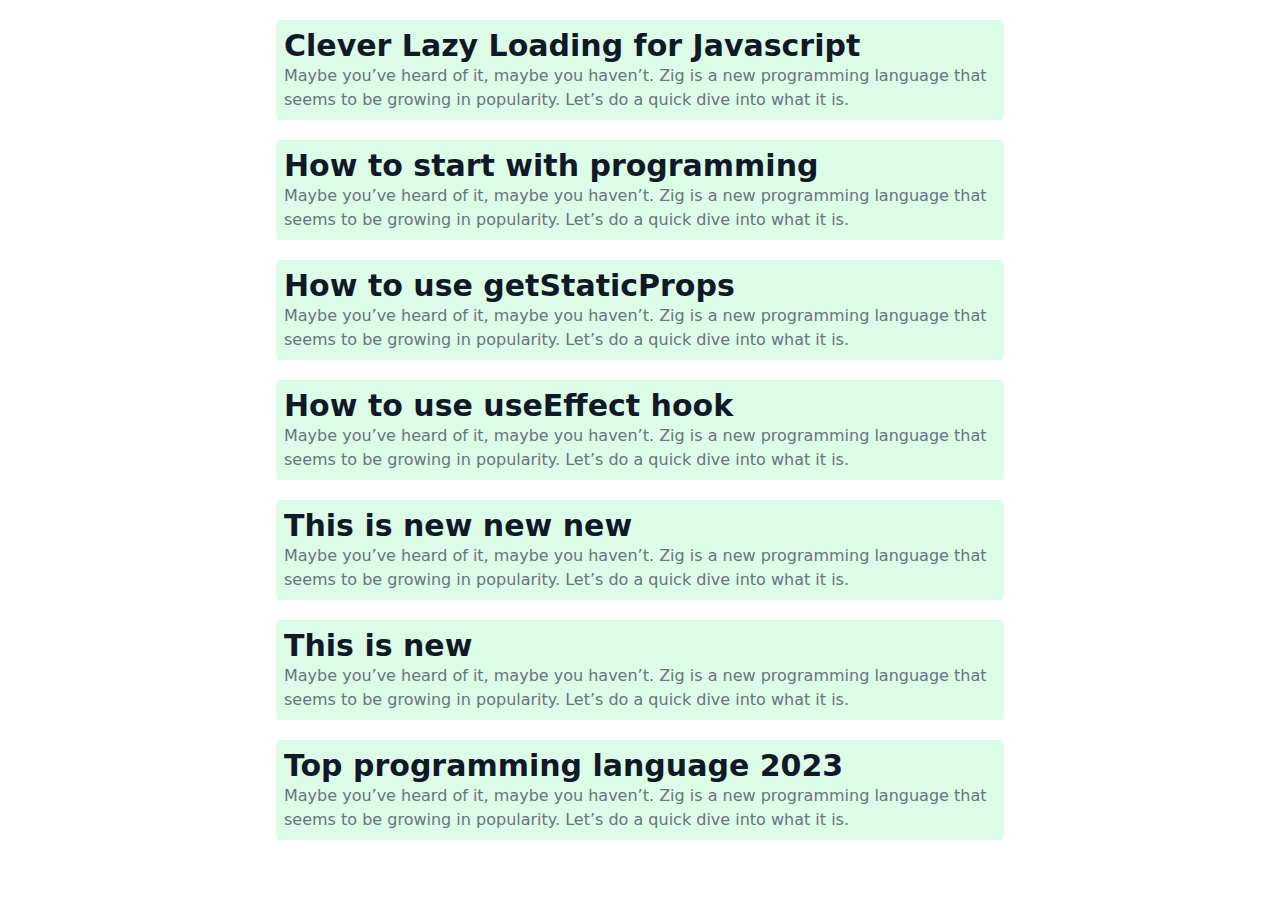
==== commit c29e9b76: "fixing all pathes" ====
--- a/blogs/index.html
+++ b/blogs/index.html
@@ -1 +1 @@
-<!DOCTYPE html><html><head><meta charSet="utf-8"/><meta name="viewport" content="width=device-width"/><meta name="next-head-count" content="2"/><link rel="preload" href="./_next/static/css/0a3bbf85bc4229f4.css" as="style"/><link rel="stylesheet" href="./_next/static/css/0a3bbf85bc4229f4.css" data-n-g=""/><noscript data-n-css=""></noscript><script defer="" nomodule="" src="./_next/static/chunks/polyfills-c67a75d1b6f99dc8.js"></script><script src="./_next/static/chunks/webpack-69bfa6990bb9e155.js" defer=""></script><script src="./_next/static/chunks/framework-4556c45dd113b893.js" defer=""></script><script src="./_next/static/chunks/main-1a5ef2ee6643c975.js" defer=""></script><script src="./_next/static/chunks/pages/_app-eb9adc94ba1e5162.js" defer=""></script><script src="./_next/static/chunks/664-fe1f0ac1dd157bd4.js" defer=""></script><script src="./_next/static/chunks/pages/blogs-8a24fe1b45ade0fd.js" defer=""></script><script src="./_next/static/FHMvAPvZ71xVHQIT64Vzz/_buildManifest.js" defer=""></script><script src="./_next/static/FHMvAPvZ71xVHQIT64Vzz/_ssgManifest.js" defer=""></script></head><body><div id="__next"><div class="max-w-3xl mx-auto p-5 space-y-5"><div class="bg-green-100 p-2 rounded"><h1 class="text-gray-900 text-3xl font-semibold">Clever Lazy Loading for Javascript</h1><p class="text-gray-500">Maybe you’ve heard of it, maybe you haven’t. Zig is a new programming language that seems to be growing in popularity. Let’s do a quick dive into what it is.</p></div><div class="bg-green-100 p-2 rounded"><h1 class="text-gray-900 text-3xl font-semibold">How to start with programming</h1><p class="text-gray-500">Maybe you’ve heard of it, maybe you haven’t. Zig is a new programming language that seems to be growing in popularity. Let’s do a quick dive into what it is.</p></div><div class="bg-green-100 p-2 rounded"><h1 class="text-gray-900 text-3xl font-semibold">How to use getStaticProps</h1><p class="text-gray-500">Maybe you’ve heard of it, maybe you haven’t. Zig is a new programming language that seems to be growing in popularity. Let’s do a quick dive into what it is.</p></div><div class="bg-green-100 p-2 rounded"><h1 class="text-gray-900 text-3xl font-semibold">How to use useEffect hook</h1><p class="text-gray-500">Maybe you’ve heard of it, maybe you haven’t. Zig is a new programming language that seems to be growing in popularity. Let’s do a quick dive into what it is.</p></div><div class="bg-green-100 p-2 rounded"><h1 class="text-gray-900 text-3xl font-semibold">This is new new new</h1><p class="text-gray-500">Maybe you’ve heard of it, maybe you haven’t. Zig is a new programming language that seems to be growing in popularity. Let’s do a quick dive into what it is.</p></div><div class="bg-green-100 p-2 rounded"><h1 class="text-gray-900 text-3xl font-semibold">This is new</h1><p class="text-gray-500">Maybe you’ve heard of it, maybe you haven’t. Zig is a new programming language that seems to be growing in popularity. Let’s do a quick dive into what it is.</p></div><div class="bg-green-100 p-2 rounded"><h1 class="text-gray-900 text-3xl font-semibold">Top programming language 2023</h1><p class="text-gray-500">Maybe you’ve heard of it, maybe you haven’t. Zig is a new programming language that seems to be growing in popularity. Let’s do a quick dive into what it is.</p></div></div></div><script id="__NEXT_DATA__" type="application/json">{"props":{"pageProps":{"posts":[{"title":"Clever Lazy Loading for Javascript","meta":"Maybe you’ve heard of it, maybe you haven’t. Zig is a new programming language that seems to be growing in popularity. Let’s do a quick dive into what it is.","slug":"clever-lazy-loading-for-javascript"},{"title":"How to start with programming","meta":"Maybe you’ve heard of it, maybe you haven’t. Zig is a new programming language that seems to be growing in popularity. Let’s do a quick dive into what it is.","slug":"how-to-start-with-programming"},{"title":"How to use getStaticProps","meta":"Maybe you’ve heard of it, maybe you haven’t. Zig is a new programming language that seems to be growing in popularity. Let’s do a quick dive into what it is.","slug":"how-to-use-getstaticprops"},{"title":"How to use useEffect hook","meta":"Maybe you’ve heard of it, maybe you haven’t. Zig is a new programming language that seems to be growing in popularity. Let’s do a quick dive into what it is.","slug":"how-to-use-useEffect-hook"},{"title":"This is new new new","meta":"Maybe you’ve heard of it, maybe you haven’t. Zig is a new programming language that seems to be growing in popularity. Let’s do a quick dive into what it is.","slug":"this-is-new-no-two"},{"title":"This is new","meta":"Maybe you’ve heard of it, maybe you haven’t. Zig is a new programming language that seems to be growing in popularity. Let’s do a quick dive into what it is.","slug":"this-is-new"},{"title":"Top programming language 2023","meta":"Maybe you’ve heard of it, maybe you haven’t. Zig is a new programming language that seems to be growing in popularity. Let’s do a quick dive into what it is.","slug":"top-programming-language-2023"}]},"__N_SSG":true},"page":"/blogs","query":{},"buildId":"FHMvAPvZ71xVHQIT64Vzz","isFallback":false,"gsp":true,"scriptLoader":[]}</script></body></html>+<!DOCTYPE html><html><head><meta charSet="utf-8"/><meta name="viewport" content="width=device-width"/><meta name="next-head-count" content="2"/><link rel="preload" href="../_next/static/css/0a3bbf85bc4229f4.css" as="style"/><link rel="stylesheet" href="../_next/static/css/0a3bbf85bc4229f4.css" data-n-g=""/><noscript data-n-css=""></noscript><script defer="" nomodule="" src="../_next/static/chunks/polyfills-c67a75d1b6f99dc8.js"></script><script src="../_next/static/chunks/webpack-69bfa6990bb9e155.js" defer=""></script><script src="../_next/static/chunks/framework-4556c45dd113b893.js" defer=""></script><script src="../_next/static/chunks/main-1a5ef2ee6643c975.js" defer=""></script><script src="../_next/static/chunks/pages/_app-eb9adc94ba1e5162.js" defer=""></script><script src="../_next/static/chunks/664-fe1f0ac1dd157bd4.js" defer=""></script><script src="../_next/static/chunks/pages/blogs-8a24fe1b45ade0fd.js" defer=""></script><script src="../_next/static/FHMvAPvZ71xVHQIT64Vzz/_buildManifest.js" defer=""></script><script src="../_next/static/FHMvAPvZ71xVHQIT64Vzz/_ssgManifest.js" defer=""></script></head><body><div id="__next"><div class="max-w-3xl mx-auto p-5 space-y-5"><div class="bg-green-100 p-2 rounded"><h1 class="text-gray-900 text-3xl font-semibold">Clever Lazy Loading for Javascript</h1><p class="text-gray-500">Maybe you’ve heard of it, maybe you haven’t. Zig is a new programming language that seems to be growing in popularity. Let’s do a quick dive into what it is.</p></div><div class="bg-green-100 p-2 rounded"><h1 class="text-gray-900 text-3xl font-semibold">How to start with programming</h1><p class="text-gray-500">Maybe you’ve heard of it, maybe you haven’t. Zig is a new programming language that seems to be growing in popularity. Let’s do a quick dive into what it is.</p></div><div class="bg-green-100 p-2 rounded"><h1 class="text-gray-900 text-3xl font-semibold">How to use getStaticProps</h1><p class="text-gray-500">Maybe you’ve heard of it, maybe you haven’t. Zig is a new programming language that seems to be growing in popularity. Let’s do a quick dive into what it is.</p></div><div class="bg-green-100 p-2 rounded"><h1 class="text-gray-900 text-3xl font-semibold">How to use useEffect hook</h1><p class="text-gray-500">Maybe you’ve heard of it, maybe you haven’t. Zig is a new programming language that seems to be growing in popularity. Let’s do a quick dive into what it is.</p></div><div class="bg-green-100 p-2 rounded"><h1 class="text-gray-900 text-3xl font-semibold">This is new new new</h1><p class="text-gray-500">Maybe you’ve heard of it, maybe you haven’t. Zig is a new programming language that seems to be growing in popularity. Let’s do a quick dive into what it is.</p></div><div class="bg-green-100 p-2 rounded"><h1 class="text-gray-900 text-3xl font-semibold">This is new</h1><p class="text-gray-500">Maybe you’ve heard of it, maybe you haven’t. Zig is a new programming language that seems to be growing in popularity. Let’s do a quick dive into what it is.</p></div><div class="bg-green-100 p-2 rounded"><h1 class="text-gray-900 text-3xl font-semibold">Top programming language 2023</h1><p class="text-gray-500">Maybe you’ve heard of it, maybe you haven’t. Zig is a new programming language that seems to be growing in popularity. Let’s do a quick dive into what it is.</p></div></div></div><script id="__NEXT_DATA__" type="application/json">{"props":{"pageProps":{"posts":[{"title":"Clever Lazy Loading for Javascript","meta":"Maybe you’ve heard of it, maybe you haven’t. Zig is a new programming language that seems to be growing in popularity. Let’s do a quick dive into what it is.","slug":"clever-lazy-loading-for-javascript"},{"title":"How to start with programming","meta":"Maybe you’ve heard of it, maybe you haven’t. Zig is a new programming language that seems to be growing in popularity. Let’s do a quick dive into what it is.","slug":"how-to-start-with-programming"},{"title":"How to use getStaticProps","meta":"Maybe you’ve heard of it, maybe you haven’t. Zig is a new programming language that seems to be growing in popularity. Let’s do a quick dive into what it is.","slug":"how-to-use-getstaticprops"},{"title":"How to use useEffect hook","meta":"Maybe you’ve heard of it, maybe you haven’t. Zig is a new programming language that seems to be growing in popularity. Let’s do a quick dive into what it is.","slug":"how-to-use-useEffect-hook"},{"title":"This is new new new","meta":"Maybe you’ve heard of it, maybe you haven’t. Zig is a new programming language that seems to be growing in popularity. Let’s do a quick dive into what it is.","slug":"this-is-new-no-two"},{"title":"This is new","meta":"Maybe you’ve heard of it, maybe you haven’t. Zig is a new programming language that seems to be growing in popularity. Let’s do a quick dive into what it is.","slug":"this-is-new"},{"title":"Top programming language 2023","meta":"Maybe you’ve heard of it, maybe you haven’t. Zig is a new programming language that seems to be growing in popularity. Let’s do a quick dive into what it is.","slug":"top-programming-language-2023"}]},"__N_SSG":true},"page":"/blogs","query":{},"buildId":"FHMvAPvZ71xVHQIT64Vzz","isFallback":false,"gsp":true,"scriptLoader":[]}</script></body></html>--- a/_next/static/css/0a3bbf85bc4229f4.css
+++ b/_next/static/css/0a3bbf85bc4229f4.css
@@ -0,0 +1,3 @@
+/*
+! tailwindcss v3.3.1 | MIT License | https://tailwindcss.com
+*/*,:after,:before{box-sizing:border-box;border:0 solid #e5e7eb}:after,:before{--tw-content:""}html{line-height:1.5;-webkit-text-size-adjust:100%;-moz-tab-size:4;-o-tab-size:4;tab-size:4;font-family:ui-sans-serif,system-ui,-apple-system,BlinkMacSystemFont,Segoe UI,Roboto,Helvetica Neue,Arial,Noto Sans,sans-serif,Apple Color Emoji,Segoe UI Emoji,Segoe UI Symbol,Noto Color Emoji;font-feature-settings:normal;font-variation-settings:normal}body{margin:0;line-height:inherit}hr{height:0;color:inherit;border-top-width:1px}abbr:where([title]){-webkit-text-decoration:underline dotted;text-decoration:underline dotted}h1,h2,h3,h4,h5,h6{font-size:inherit;font-weight:inherit}a{color:inherit;text-decoration:inherit}b,strong{font-weight:bolder}code,kbd,pre,samp{font-family:ui-monospace,SFMono-Regular,Menlo,Monaco,Consolas,Liberation Mono,Courier New,monospace;font-size:1em}small{font-size:80%}sub,sup{font-size:75%;line-height:0;position:relative;vertical-align:baseline}sub{bottom:-.25em}sup{top:-.5em}table{text-indent:0;border-color:inherit;border-collapse:collapse}button,input,optgroup,select,textarea{font-family:inherit;font-size:100%;font-weight:inherit;line-height:inherit;color:inherit;margin:0;padding:0}button,select{text-transform:none}[type=button],[type=reset],[type=submit],button{-webkit-appearance:button;background-color:transparent;background-image:none}:-moz-focusring{outline:auto}:-moz-ui-invalid{box-shadow:none}progress{vertical-align:baseline}::-webkit-inner-spin-button,::-webkit-outer-spin-button{height:auto}[type=search]{-webkit-appearance:textfield;outline-offset:-2px}::-webkit-search-decoration{-webkit-appearance:none}::-webkit-file-upload-button{-webkit-appearance:button;font:inherit}summary{display:list-item}blockquote,dd,dl,figure,h1,h2,h3,h4,h5,h6,hr,p,pre{margin:0}fieldset{margin:0}fieldset,legend{padding:0}menu,ol,ul{list-style:none;margin:0;padding:0}textarea{resize:vertical}input::-moz-placeholder,textarea::-moz-placeholder{opacity:1;color:#9ca3af}input::placeholder,textarea::placeholder{opacity:1;color:#9ca3af}[role=button],button{cursor:pointer}:disabled{cursor:default}audio,canvas,embed,iframe,img,object,svg,video{display:block;vertical-align:middle}img,video{max-width:100%;height:auto}[hidden]{display:none}*,:after,:before{--tw-border-spacing-x:0;--tw-border-spacing-y:0;--tw-translate-x:0;--tw-translate-y:0;--tw-rotate:0;--tw-skew-x:0;--tw-skew-y:0;--tw-scale-x:1;--tw-scale-y:1;--tw-pan-x: ;--tw-pan-y: ;--tw-pinch-zoom: ;--tw-scroll-snap-strictness:proximity;--tw-ordinal: ;--tw-slashed-zero: ;--tw-numeric-figure: ;--tw-numeric-spacing: ;--tw-numeric-fraction: ;--tw-ring-inset: ;--tw-ring-offset-width:0px;--tw-ring-offset-color:#fff;--tw-ring-color:rgba(59,130,246,.5);--tw-ring-offset-shadow:0 0 #0000;--tw-ring-shadow:0 0 #0000;--tw-shadow:0 0 #0000;--tw-shadow-colored:0 0 #0000;--tw-blur: ;--tw-brightness: ;--tw-contrast: ;--tw-grayscale: ;--tw-hue-rotate: ;--tw-invert: ;--tw-saturate: ;--tw-sepia: ;--tw-drop-shadow: ;--tw-backdrop-blur: ;--tw-backdrop-brightness: ;--tw-backdrop-contrast: ;--tw-backdrop-grayscale: ;--tw-backdrop-hue-rotate: ;--tw-backdrop-invert: ;--tw-backdrop-opacity: ;--tw-backdrop-saturate: ;--tw-backdrop-sepia: }::backdrop{--tw-border-spacing-x:0;--tw-border-spacing-y:0;--tw-translate-x:0;--tw-translate-y:0;--tw-rotate:0;--tw-skew-x:0;--tw-skew-y:0;--tw-scale-x:1;--tw-scale-y:1;--tw-pan-x: ;--tw-pan-y: ;--tw-pinch-zoom: ;--tw-scroll-snap-strictness:proximity;--tw-ordinal: ;--tw-slashed-zero: ;--tw-numeric-figure: ;--tw-numeric-spacing: ;--tw-numeric-fraction: ;--tw-ring-inset: ;--tw-ring-offset-width:0px;--tw-ring-offset-color:#fff;--tw-ring-color:rgba(59,130,246,.5);--tw-ring-offset-shadow:0 0 #0000;--tw-ring-shadow:0 0 #0000;--tw-shadow:0 0 #0000;--tw-shadow-colored:0 0 #0000;--tw-blur: ;--tw-brightness: ;--tw-contrast: ;--tw-grayscale: ;--tw-hue-rotate: ;--tw-invert: ;--tw-saturate: ;--tw-sepia: ;--tw-drop-shadow: ;--tw-backdrop-blur: ;--tw-backdrop-brightness: ;--tw-backdrop-contrast: ;--tw-backdrop-grayscale: ;--tw-backdrop-hue-rotate: ;--tw-backdrop-invert: ;--tw-backdrop-opacity: ;--tw-backdrop-saturate: ;--tw-backdrop-sepia: }.prose{color:var(--tw-prose-body);max-width:65ch}.prose :where(p):not(:where([class~=not-prose] *)){margin-top:1.25em;margin-bottom:1.25em}.prose :where([class~=lead]):not(:where([class~=not-prose] *)){color:var(--tw-prose-lead);font-size:1.25em;line-height:1.6;margin-top:1.2em;margin-bottom:1.2em}.prose :where(a):not(:where([class~=not-prose] *)){color:var(--tw-prose-links);text-decoration:underline;font-weight:500}.prose :where(strong):not(:where([class~=not-prose] *)){color:var(--tw-prose-bold);font-weight:600}.prose :where(a strong):not(:where([class~=not-prose] *)){color:inherit}.prose :where(blockquote strong):not(:where([class~=not-prose] *)){color:inherit}.prose :where(thead th strong):not(:where([class~=not-prose] *)){color:inherit}.prose :where(ol):not(:where([class~=not-prose] *)){list-style-type:decimal;margin-top:1.25em;margin-bottom:1.25em;padding-left:1.625em}.prose :where(ol[type=A]):not(:where([class~=not-prose] *)){list-style-type:upper-alpha}.prose :where(ol[type=a]):not(:where([class~=not-prose] *)){list-style-type:lower-alpha}.prose :where(ol[type=A s]):not(:where([class~=not-prose] *)){list-style-type:upper-alpha}.prose :where(ol[type=a s]):not(:where([class~=not-prose] *)){list-style-type:lower-alpha}.prose :where(ol[type=I]):not(:where([class~=not-prose] *)){list-style-type:upper-roman}.prose :where(ol[type=i]):not(:where([class~=not-prose] *)){list-style-type:lower-roman}.prose :where(ol[type=I s]):not(:where([class~=not-prose] *)){list-style-type:upper-roman}.prose :where(ol[type=i s]):not(:where([class~=not-prose] *)){list-style-type:lower-roman}.prose :where(ol[type="1"]):not(:where([class~=not-prose] *)){list-style-type:decimal}.prose :where(ul):not(:where([class~=not-prose] *)){list-style-type:disc;margin-top:1.25em;margin-bottom:1.25em;padding-left:1.625em}.prose :where(ol>li):not(:where([class~=not-prose] *))::marker{font-weight:400;color:var(--tw-prose-counters)}.prose :where(ul>li):not(:where([class~=not-prose] *))::marker{color:var(--tw-prose-bullets)}.prose :where(hr):not(:where([class~=not-prose] *)){border-color:var(--tw-prose-hr);border-top-width:1px;margin-top:3em;margin-bottom:3em}.prose :where(blockquote):not(:where([class~=not-prose] *)){font-weight:500;font-style:italic;color:var(--tw-prose-quotes);border-left-width:.25rem;border-left-color:var(--tw-prose-quote-borders);quotes:"\201C""\201D""\2018""\2019";margin-top:1.6em;margin-bottom:1.6em;padding-left:1em}.prose :where(blockquote p:first-of-type):not(:where([class~=not-prose] *)):before{content:open-quote}.prose :where(blockquote p:last-of-type):not(:where([class~=not-prose] *)):after{content:close-quote}.prose :where(h1):not(:where([class~=not-prose] *)){color:var(--tw-prose-headings);font-weight:800;font-size:2.25em;margin-top:0;margin-bottom:.8888889em;line-height:1.1111111}.prose :where(h1 strong):not(:where([class~=not-prose] *)){font-weight:900;color:inherit}.prose :where(h2):not(:where([class~=not-prose] *)){color:var(--tw-prose-headings);font-weight:700;font-size:1.5em;margin-top:2em;margin-bottom:1em;line-height:1.3333333}.prose :where(h2 strong):not(:where([class~=not-prose] *)){font-weight:800;color:inherit}.prose :where(h3):not(:where([class~=not-prose] *)){color:var(--tw-prose-headings);font-weight:600;font-size:1.25em;margin-top:1.6em;margin-bottom:.6em;line-height:1.6}.prose :where(h3 strong):not(:where([class~=not-prose] *)){font-weight:700;color:inherit}.prose :where(h4):not(:where([class~=not-prose] *)){color:var(--tw-prose-headings);font-weight:600;margin-top:1.5em;margin-bottom:.5em;line-height:1.5}.prose :where(h4 strong):not(:where([class~=not-prose] *)){font-weight:700;color:inherit}.prose :where(img):not(:where([class~=not-prose] *)){margin-top:2em;margin-bottom:2em}.prose :where(figure>*):not(:where([class~=not-prose] *)){margin-top:0;margin-bottom:0}.prose :where(figcaption):not(:where([class~=not-prose] *)){color:var(--tw-prose-captions);font-size:.875em;line-height:1.4285714;margin-top:.8571429em}.prose :where(code):not(:where([class~=not-prose] *)){color:var(--tw-prose-code);font-weight:600;font-size:.875em}.prose :where(code):not(:where([class~=not-prose] *)):before{content:"`"}.prose :where(code):not(:where([class~=not-prose] *)):after{content:"`"}.prose :where(a code):not(:where([class~=not-prose] *)){color:inherit}.prose :where(h1 code):not(:where([class~=not-prose] *)){color:inherit}.prose :where(h2 code):not(:where([class~=not-prose] *)){color:inherit;font-size:.875em}.prose :where(h3 code):not(:where([class~=not-prose] *)){color:inherit;font-size:.9em}.prose :where(h4 code):not(:where([class~=not-prose] *)){color:inherit}.prose :where(blockquote code):not(:where([class~=not-prose] *)){color:inherit}.prose :where(thead th code):not(:where([class~=not-prose] *)){color:inherit}.prose :where(pre):not(:where([class~=not-prose] *)){color:var(--tw-prose-pre-code);background-color:var(--tw-prose-pre-bg);overflow-x:auto;font-weight:400;font-size:.875em;line-height:1.7142857;margin-top:1.7142857em;margin-bottom:1.7142857em;border-radius:.375rem;padding:.8571429em 1.1428571em}.prose :where(pre code):not(:where([class~=not-prose] *)){background-color:transparent;border-width:0;border-radius:0;padding:0;font-weight:inherit;color:inherit;font-size:inherit;font-family:inherit;line-height:inherit}.prose :where(pre code):not(:where([class~=not-prose] *)):before{content:none}.prose :where(pre code):not(:where([class~=not-prose] *)):after{content:none}.prose :where(table):not(:where([class~=not-prose] *)){width:100%;table-layout:auto;text-align:left;margin-top:2em;margin-bottom:2em;font-size:.875em;line-height:1.7142857}.prose :where(thead):not(:where([class~=not-prose] *)){border-bottom-width:1px;border-bottom-color:var(--tw-prose-th-borders)}.prose :where(thead th):not(:where([class~=not-prose] *)){color:var(--tw-prose-headings);font-weight:600;vertical-align:bottom;padding-right:.5714286em;padding-bottom:.5714286em;padding-left:.5714286em}.prose :where(tbody tr):not(:where([class~=not-prose] *)){border-bottom-width:1px;border-bottom-color:var(--tw-prose-td-borders)}.prose :where(tbody tr:last-child):not(:where([class~=not-prose] *)){border-bottom-width:0}.prose :where(tbody td):not(:where([class~=not-prose] *)){vertical-align:baseline}.prose :where(tfoot):not(:where([class~=not-prose] *)){border-top-width:1px;border-top-color:var(--tw-prose-th-borders)}.prose :where(tfoot td):not(:where([class~=not-prose] *)){vertical-align:top}.prose{--tw-prose-body:#374151;--tw-prose-headings:#111827;--tw-prose-lead:#4b5563;--tw-prose-links:#111827;--tw-prose-bold:#111827;--tw-prose-counters:#6b7280;--tw-prose-bullets:#d1d5db;--tw-prose-hr:#e5e7eb;--tw-prose-quotes:#111827;--tw-prose-quote-borders:#e5e7eb;--tw-prose-captions:#6b7280;--tw-prose-code:#111827;--tw-prose-pre-code:#e5e7eb;--tw-prose-pre-bg:#1f2937;--tw-prose-th-borders:#d1d5db;--tw-prose-td-borders:#e5e7eb;--tw-prose-invert-body:#d1d5db;--tw-prose-invert-headings:#fff;--tw-prose-invert-lead:#9ca3af;--tw-prose-invert-links:#fff;--tw-prose-invert-bold:#fff;--tw-prose-invert-counters:#9ca3af;--tw-prose-invert-bullets:#4b5563;--tw-prose-invert-hr:#374151;--tw-prose-invert-quotes:#f3f4f6;--tw-prose-invert-quote-borders:#374151;--tw-prose-invert-captions:#9ca3af;--tw-prose-invert-code:#fff;--tw-prose-invert-pre-code:#d1d5db;--tw-prose-invert-pre-bg:rgba(0,0,0,.5);--tw-prose-invert-th-borders:#4b5563;--tw-prose-invert-td-borders:#374151;font-size:1rem;line-height:1.75}.prose :where(video):not(:where([class~=not-prose] *)){margin-top:2em;margin-bottom:2em}.prose :where(figure):not(:where([class~=not-prose] *)){margin-top:2em;margin-bottom:2em}.prose :where(li):not(:where([class~=not-prose] *)){margin-top:.5em;margin-bottom:.5em}.prose :where(ol>li):not(:where([class~=not-prose] *)){padding-left:.375em}.prose :where(ul>li):not(:where([class~=not-prose] *)){padding-left:.375em}.prose :where(.prose>ul>li p):not(:where([class~=not-prose] *)){margin-top:.75em;margin-bottom:.75em}.prose :where(.prose>ul>li>:first-child):not(:where([class~=not-prose] *)){margin-top:1.25em}.prose :where(.prose>ul>li>:last-child):not(:where([class~=not-prose] *)){margin-bottom:1.25em}.prose :where(.prose>ol>li>:first-child):not(:where([class~=not-prose] *)){margin-top:1.25em}.prose :where(.prose>ol>li>:last-child):not(:where([class~=not-prose] *)){margin-bottom:1.25em}.prose :where(ul ul,ul ol,ol ul,ol ol):not(:where([class~=not-prose] *)){margin-top:.75em;margin-bottom:.75em}.prose :where(hr+*):not(:where([class~=not-prose] *)){margin-top:0}.prose :where(h2+*):not(:where([class~=not-prose] *)){margin-top:0}.prose :where(h3+*):not(:where([class~=not-prose] *)){margin-top:0}.prose :where(h4+*):not(:where([class~=not-prose] *)){margin-top:0}.prose :where(thead th:first-child):not(:where([class~=not-prose] *)){padding-left:0}.prose :where(thead th:last-child):not(:where([class~=not-prose] *)){padding-right:0}.prose :where(tbody td,tfoot td):not(:where([class~=not-prose] *)){padding:.5714286em}.prose :where(tbody td:first-child,tfoot td:first-child):not(:where([class~=not-prose] *)){padding-left:0}.prose :where(tbody td:last-child,tfoot td:last-child):not(:where([class~=not-prose] *)){padding-right:0}.prose :where(.prose>:first-child):not(:where([class~=not-prose] *)){margin-top:0}.prose :where(.prose>:last-child):not(:where([class~=not-prose] *)){margin-bottom:0}.static{position:static}.mx-auto{margin-left:auto;margin-right:auto}.block{display:block}.max-w-3xl{max-width:48rem}.space-y-5>:not([hidden])~:not([hidden]){--tw-space-y-reverse:0;margin-top:calc(1.25rem * calc(1 - var(--tw-space-y-reverse)));margin-bottom:calc(1.25rem * var(--tw-space-y-reverse))}.rounded{border-radius:.25rem}.bg-green-100{--tw-bg-opacity:1;background-color:rgb(220 252 231/var(--tw-bg-opacity))}.p-2{padding:.5rem}.p-5{padding:1.25rem}.py-5{padding-top:1.25rem;padding-bottom:1.25rem}.pb-20{padding-bottom:5rem}.text-2xl{font-size:1.5rem;line-height:2rem}.text-3xl{font-size:1.875rem;line-height:2.25rem}.font-semibold{font-weight:600}.text-gray-500{--tw-text-opacity:1;color:rgb(107 114 128/var(--tw-text-opacity))}.text-gray-900{--tw-text-opacity:1;color:rgb(17 24 39/var(--tw-text-opacity))}--- a/_next/static/css/0a3bbf85bc4229f4.css
+++ b/_next/static/css/0a3bbf85bc4229f4.css
@@ -0,0 +1,3 @@
+/*
+! tailwindcss v3.3.1 | MIT License | https://tailwindcss.com
+*/*,:after,:before{box-sizing:border-box;border:0 solid #e5e7eb}:after,:before{--tw-content:""}html{line-height:1.5;-webkit-text-size-adjust:100%;-moz-tab-size:4;-o-tab-size:4;tab-size:4;font-family:ui-sans-serif,system-ui,-apple-system,BlinkMacSystemFont,Segoe UI,Roboto,Helvetica Neue,Arial,Noto Sans,sans-serif,Apple Color Emoji,Segoe UI Emoji,Segoe UI Symbol,Noto Color Emoji;font-feature-settings:normal;font-variation-settings:normal}body{margin:0;line-height:inherit}hr{height:0;color:inherit;border-top-width:1px}abbr:where([title]){-webkit-text-decoration:underline dotted;text-decoration:underline dotted}h1,h2,h3,h4,h5,h6{font-size:inherit;font-weight:inherit}a{color:inherit;text-decoration:inherit}b,strong{font-weight:bolder}code,kbd,pre,samp{font-family:ui-monospace,SFMono-Regular,Menlo,Monaco,Consolas,Liberation Mono,Courier New,monospace;font-size:1em}small{font-size:80%}sub,sup{font-size:75%;line-height:0;position:relative;vertical-align:baseline}sub{bottom:-.25em}sup{top:-.5em}table{text-indent:0;border-color:inherit;border-collapse:collapse}button,input,optgroup,select,textarea{font-family:inherit;font-size:100%;font-weight:inherit;line-height:inherit;color:inherit;margin:0;padding:0}button,select{text-transform:none}[type=button],[type=reset],[type=submit],button{-webkit-appearance:button;background-color:transparent;background-image:none}:-moz-focusring{outline:auto}:-moz-ui-invalid{box-shadow:none}progress{vertical-align:baseline}::-webkit-inner-spin-button,::-webkit-outer-spin-button{height:auto}[type=search]{-webkit-appearance:textfield;outline-offset:-2px}::-webkit-search-decoration{-webkit-appearance:none}::-webkit-file-upload-button{-webkit-appearance:button;font:inherit}summary{display:list-item}blockquote,dd,dl,figure,h1,h2,h3,h4,h5,h6,hr,p,pre{margin:0}fieldset{margin:0}fieldset,legend{padding:0}menu,ol,ul{list-style:none;margin:0;padding:0}textarea{resize:vertical}input::-moz-placeholder,textarea::-moz-placeholder{opacity:1;color:#9ca3af}input::placeholder,textarea::placeholder{opacity:1;color:#9ca3af}[role=button],button{cursor:pointer}:disabled{cursor:default}audio,canvas,embed,iframe,img,object,svg,video{display:block;vertical-align:middle}img,video{max-width:100%;height:auto}[hidden]{display:none}*,:after,:before{--tw-border-spacing-x:0;--tw-border-spacing-y:0;--tw-translate-x:0;--tw-translate-y:0;--tw-rotate:0;--tw-skew-x:0;--tw-skew-y:0;--tw-scale-x:1;--tw-scale-y:1;--tw-pan-x: ;--tw-pan-y: ;--tw-pinch-zoom: ;--tw-scroll-snap-strictness:proximity;--tw-ordinal: ;--tw-slashed-zero: ;--tw-numeric-figure: ;--tw-numeric-spacing: ;--tw-numeric-fraction: ;--tw-ring-inset: ;--tw-ring-offset-width:0px;--tw-ring-offset-color:#fff;--tw-ring-color:rgba(59,130,246,.5);--tw-ring-offset-shadow:0 0 #0000;--tw-ring-shadow:0 0 #0000;--tw-shadow:0 0 #0000;--tw-shadow-colored:0 0 #0000;--tw-blur: ;--tw-brightness: ;--tw-contrast: ;--tw-grayscale: ;--tw-hue-rotate: ;--tw-invert: ;--tw-saturate: ;--tw-sepia: ;--tw-drop-shadow: ;--tw-backdrop-blur: ;--tw-backdrop-brightness: ;--tw-backdrop-contrast: ;--tw-backdrop-grayscale: ;--tw-backdrop-hue-rotate: ;--tw-backdrop-invert: ;--tw-backdrop-opacity: ;--tw-backdrop-saturate: ;--tw-backdrop-sepia: }::backdrop{--tw-border-spacing-x:0;--tw-border-spacing-y:0;--tw-translate-x:0;--tw-translate-y:0;--tw-rotate:0;--tw-skew-x:0;--tw-skew-y:0;--tw-scale-x:1;--tw-scale-y:1;--tw-pan-x: ;--tw-pan-y: ;--tw-pinch-zoom: ;--tw-scroll-snap-strictness:proximity;--tw-ordinal: ;--tw-slashed-zero: ;--tw-numeric-figure: ;--tw-numeric-spacing: ;--tw-numeric-fraction: ;--tw-ring-inset: ;--tw-ring-offset-width:0px;--tw-ring-offset-color:#fff;--tw-ring-color:rgba(59,130,246,.5);--tw-ring-offset-shadow:0 0 #0000;--tw-ring-shadow:0 0 #0000;--tw-shadow:0 0 #0000;--tw-shadow-colored:0 0 #0000;--tw-blur: ;--tw-brightness: ;--tw-contrast: ;--tw-grayscale: ;--tw-hue-rotate: ;--tw-invert: ;--tw-saturate: ;--tw-sepia: ;--tw-drop-shadow: ;--tw-backdrop-blur: ;--tw-backdrop-brightness: ;--tw-backdrop-contrast: ;--tw-backdrop-grayscale: ;--tw-backdrop-hue-rotate: ;--tw-backdrop-invert: ;--tw-backdrop-opacity: ;--tw-backdrop-saturate: ;--tw-backdrop-sepia: }.prose{color:var(--tw-prose-body);max-width:65ch}.prose :where(p):not(:where([class~=not-prose] *)){margin-top:1.25em;margin-bottom:1.25em}.prose :where([class~=lead]):not(:where([class~=not-prose] *)){color:var(--tw-prose-lead);font-size:1.25em;line-height:1.6;margin-top:1.2em;margin-bottom:1.2em}.prose :where(a):not(:where([class~=not-prose] *)){color:var(--tw-prose-links);text-decoration:underline;font-weight:500}.prose :where(strong):not(:where([class~=not-prose] *)){color:var(--tw-prose-bold);font-weight:600}.prose :where(a strong):not(:where([class~=not-prose] *)){color:inherit}.prose :where(blockquote strong):not(:where([class~=not-prose] *)){color:inherit}.prose :where(thead th strong):not(:where([class~=not-prose] *)){color:inherit}.prose :where(ol):not(:where([class~=not-prose] *)){list-style-type:decimal;margin-top:1.25em;margin-bottom:1.25em;padding-left:1.625em}.prose :where(ol[type=A]):not(:where([class~=not-prose] *)){list-style-type:upper-alpha}.prose :where(ol[type=a]):not(:where([class~=not-prose] *)){list-style-type:lower-alpha}.prose :where(ol[type=A s]):not(:where([class~=not-prose] *)){list-style-type:upper-alpha}.prose :where(ol[type=a s]):not(:where([class~=not-prose] *)){list-style-type:lower-alpha}.prose :where(ol[type=I]):not(:where([class~=not-prose] *)){list-style-type:upper-roman}.prose :where(ol[type=i]):not(:where([class~=not-prose] *)){list-style-type:lower-roman}.prose :where(ol[type=I s]):not(:where([class~=not-prose] *)){list-style-type:upper-roman}.prose :where(ol[type=i s]):not(:where([class~=not-prose] *)){list-style-type:lower-roman}.prose :where(ol[type="1"]):not(:where([class~=not-prose] *)){list-style-type:decimal}.prose :where(ul):not(:where([class~=not-prose] *)){list-style-type:disc;margin-top:1.25em;margin-bottom:1.25em;padding-left:1.625em}.prose :where(ol>li):not(:where([class~=not-prose] *))::marker{font-weight:400;color:var(--tw-prose-counters)}.prose :where(ul>li):not(:where([class~=not-prose] *))::marker{color:var(--tw-prose-bullets)}.prose :where(hr):not(:where([class~=not-prose] *)){border-color:var(--tw-prose-hr);border-top-width:1px;margin-top:3em;margin-bottom:3em}.prose :where(blockquote):not(:where([class~=not-prose] *)){font-weight:500;font-style:italic;color:var(--tw-prose-quotes);border-left-width:.25rem;border-left-color:var(--tw-prose-quote-borders);quotes:"\201C""\201D""\2018""\2019";margin-top:1.6em;margin-bottom:1.6em;padding-left:1em}.prose :where(blockquote p:first-of-type):not(:where([class~=not-prose] *)):before{content:open-quote}.prose :where(blockquote p:last-of-type):not(:where([class~=not-prose] *)):after{content:close-quote}.prose :where(h1):not(:where([class~=not-prose] *)){color:var(--tw-prose-headings);font-weight:800;font-size:2.25em;margin-top:0;margin-bottom:.8888889em;line-height:1.1111111}.prose :where(h1 strong):not(:where([class~=not-prose] *)){font-weight:900;color:inherit}.prose :where(h2):not(:where([class~=not-prose] *)){color:var(--tw-prose-headings);font-weight:700;font-size:1.5em;margin-top:2em;margin-bottom:1em;line-height:1.3333333}.prose :where(h2 strong):not(:where([class~=not-prose] *)){font-weight:800;color:inherit}.prose :where(h3):not(:where([class~=not-prose] *)){color:var(--tw-prose-headings);font-weight:600;font-size:1.25em;margin-top:1.6em;margin-bottom:.6em;line-height:1.6}.prose :where(h3 strong):not(:where([class~=not-prose] *)){font-weight:700;color:inherit}.prose :where(h4):not(:where([class~=not-prose] *)){color:var(--tw-prose-headings);font-weight:600;margin-top:1.5em;margin-bottom:.5em;line-height:1.5}.prose :where(h4 strong):not(:where([class~=not-prose] *)){font-weight:700;color:inherit}.prose :where(img):not(:where([class~=not-prose] *)){margin-top:2em;margin-bottom:2em}.prose :where(figure>*):not(:where([class~=not-prose] *)){margin-top:0;margin-bottom:0}.prose :where(figcaption):not(:where([class~=not-prose] *)){color:var(--tw-prose-captions);font-size:.875em;line-height:1.4285714;margin-top:.8571429em}.prose :where(code):not(:where([class~=not-prose] *)){color:var(--tw-prose-code);font-weight:600;font-size:.875em}.prose :where(code):not(:where([class~=not-prose] *)):before{content:"`"}.prose :where(code):not(:where([class~=not-prose] *)):after{content:"`"}.prose :where(a code):not(:where([class~=not-prose] *)){color:inherit}.prose :where(h1 code):not(:where([class~=not-prose] *)){color:inherit}.prose :where(h2 code):not(:where([class~=not-prose] *)){color:inherit;font-size:.875em}.prose :where(h3 code):not(:where([class~=not-prose] *)){color:inherit;font-size:.9em}.prose :where(h4 code):not(:where([class~=not-prose] *)){color:inherit}.prose :where(blockquote code):not(:where([class~=not-prose] *)){color:inherit}.prose :where(thead th code):not(:where([class~=not-prose] *)){color:inherit}.prose :where(pre):not(:where([class~=not-prose] *)){color:var(--tw-prose-pre-code);background-color:var(--tw-prose-pre-bg);overflow-x:auto;font-weight:400;font-size:.875em;line-height:1.7142857;margin-top:1.7142857em;margin-bottom:1.7142857em;border-radius:.375rem;padding:.8571429em 1.1428571em}.prose :where(pre code):not(:where([class~=not-prose] *)){background-color:transparent;border-width:0;border-radius:0;padding:0;font-weight:inherit;color:inherit;font-size:inherit;font-family:inherit;line-height:inherit}.prose :where(pre code):not(:where([class~=not-prose] *)):before{content:none}.prose :where(pre code):not(:where([class~=not-prose] *)):after{content:none}.prose :where(table):not(:where([class~=not-prose] *)){width:100%;table-layout:auto;text-align:left;margin-top:2em;margin-bottom:2em;font-size:.875em;line-height:1.7142857}.prose :where(thead):not(:where([class~=not-prose] *)){border-bottom-width:1px;border-bottom-color:var(--tw-prose-th-borders)}.prose :where(thead th):not(:where([class~=not-prose] *)){color:var(--tw-prose-headings);font-weight:600;vertical-align:bottom;padding-right:.5714286em;padding-bottom:.5714286em;padding-left:.5714286em}.prose :where(tbody tr):not(:where([class~=not-prose] *)){border-bottom-width:1px;border-bottom-color:var(--tw-prose-td-borders)}.prose :where(tbody tr:last-child):not(:where([class~=not-prose] *)){border-bottom-width:0}.prose :where(tbody td):not(:where([class~=not-prose] *)){vertical-align:baseline}.prose :where(tfoot):not(:where([class~=not-prose] *)){border-top-width:1px;border-top-color:var(--tw-prose-th-borders)}.prose :where(tfoot td):not(:where([class~=not-prose] *)){vertical-align:top}.prose{--tw-prose-body:#374151;--tw-prose-headings:#111827;--tw-prose-lead:#4b5563;--tw-prose-links:#111827;--tw-prose-bold:#111827;--tw-prose-counters:#6b7280;--tw-prose-bullets:#d1d5db;--tw-prose-hr:#e5e7eb;--tw-prose-quotes:#111827;--tw-prose-quote-borders:#e5e7eb;--tw-prose-captions:#6b7280;--tw-prose-code:#111827;--tw-prose-pre-code:#e5e7eb;--tw-prose-pre-bg:#1f2937;--tw-prose-th-borders:#d1d5db;--tw-prose-td-borders:#e5e7eb;--tw-prose-invert-body:#d1d5db;--tw-prose-invert-headings:#fff;--tw-prose-invert-lead:#9ca3af;--tw-prose-invert-links:#fff;--tw-prose-invert-bold:#fff;--tw-prose-invert-counters:#9ca3af;--tw-prose-invert-bullets:#4b5563;--tw-prose-invert-hr:#374151;--tw-prose-invert-quotes:#f3f4f6;--tw-prose-invert-quote-borders:#374151;--tw-prose-invert-captions:#9ca3af;--tw-prose-invert-code:#fff;--tw-prose-invert-pre-code:#d1d5db;--tw-prose-invert-pre-bg:rgba(0,0,0,.5);--tw-prose-invert-th-borders:#4b5563;--tw-prose-invert-td-borders:#374151;font-size:1rem;line-height:1.75}.prose :where(video):not(:where([class~=not-prose] *)){margin-top:2em;margin-bottom:2em}.prose :where(figure):not(:where([class~=not-prose] *)){margin-top:2em;margin-bottom:2em}.prose :where(li):not(:where([class~=not-prose] *)){margin-top:.5em;margin-bottom:.5em}.prose :where(ol>li):not(:where([class~=not-prose] *)){padding-left:.375em}.prose :where(ul>li):not(:where([class~=not-prose] *)){padding-left:.375em}.prose :where(.prose>ul>li p):not(:where([class~=not-prose] *)){margin-top:.75em;margin-bottom:.75em}.prose :where(.prose>ul>li>:first-child):not(:where([class~=not-prose] *)){margin-top:1.25em}.prose :where(.prose>ul>li>:last-child):not(:where([class~=not-prose] *)){margin-bottom:1.25em}.prose :where(.prose>ol>li>:first-child):not(:where([class~=not-prose] *)){margin-top:1.25em}.prose :where(.prose>ol>li>:last-child):not(:where([class~=not-prose] *)){margin-bottom:1.25em}.prose :where(ul ul,ul ol,ol ul,ol ol):not(:where([class~=not-prose] *)){margin-top:.75em;margin-bottom:.75em}.prose :where(hr+*):not(:where([class~=not-prose] *)){margin-top:0}.prose :where(h2+*):not(:where([class~=not-prose] *)){margin-top:0}.prose :where(h3+*):not(:where([class~=not-prose] *)){margin-top:0}.prose :where(h4+*):not(:where([class~=not-prose] *)){margin-top:0}.prose :where(thead th:first-child):not(:where([class~=not-prose] *)){padding-left:0}.prose :where(thead th:last-child):not(:where([class~=not-prose] *)){padding-right:0}.prose :where(tbody td,tfoot td):not(:where([class~=not-prose] *)){padding:.5714286em}.prose :where(tbody td:first-child,tfoot td:first-child):not(:where([class~=not-prose] *)){padding-left:0}.prose :where(tbody td:last-child,tfoot td:last-child):not(:where([class~=not-prose] *)){padding-right:0}.prose :where(.prose>:first-child):not(:where([class~=not-prose] *)){margin-top:0}.prose :where(.prose>:last-child):not(:where([class~=not-prose] *)){margin-bottom:0}.static{position:static}.mx-auto{margin-left:auto;margin-right:auto}.block{display:block}.max-w-3xl{max-width:48rem}.space-y-5>:not([hidden])~:not([hidden]){--tw-space-y-reverse:0;margin-top:calc(1.25rem * calc(1 - var(--tw-space-y-reverse)));margin-bottom:calc(1.25rem * var(--tw-space-y-reverse))}.rounded{border-radius:.25rem}.bg-green-100{--tw-bg-opacity:1;background-color:rgb(220 252 231/var(--tw-bg-opacity))}.p-2{padding:.5rem}.p-5{padding:1.25rem}.py-5{padding-top:1.25rem;padding-bottom:1.25rem}.pb-20{padding-bottom:5rem}.text-2xl{font-size:1.5rem;line-height:2rem}.text-3xl{font-size:1.875rem;line-height:2.25rem}.font-semibold{font-weight:600}.text-gray-500{--tw-text-opacity:1;color:rgb(107 114 128/var(--tw-text-opacity))}.text-gray-900{--tw-text-opacity:1;color:rgb(17 24 39/var(--tw-text-opacity))}